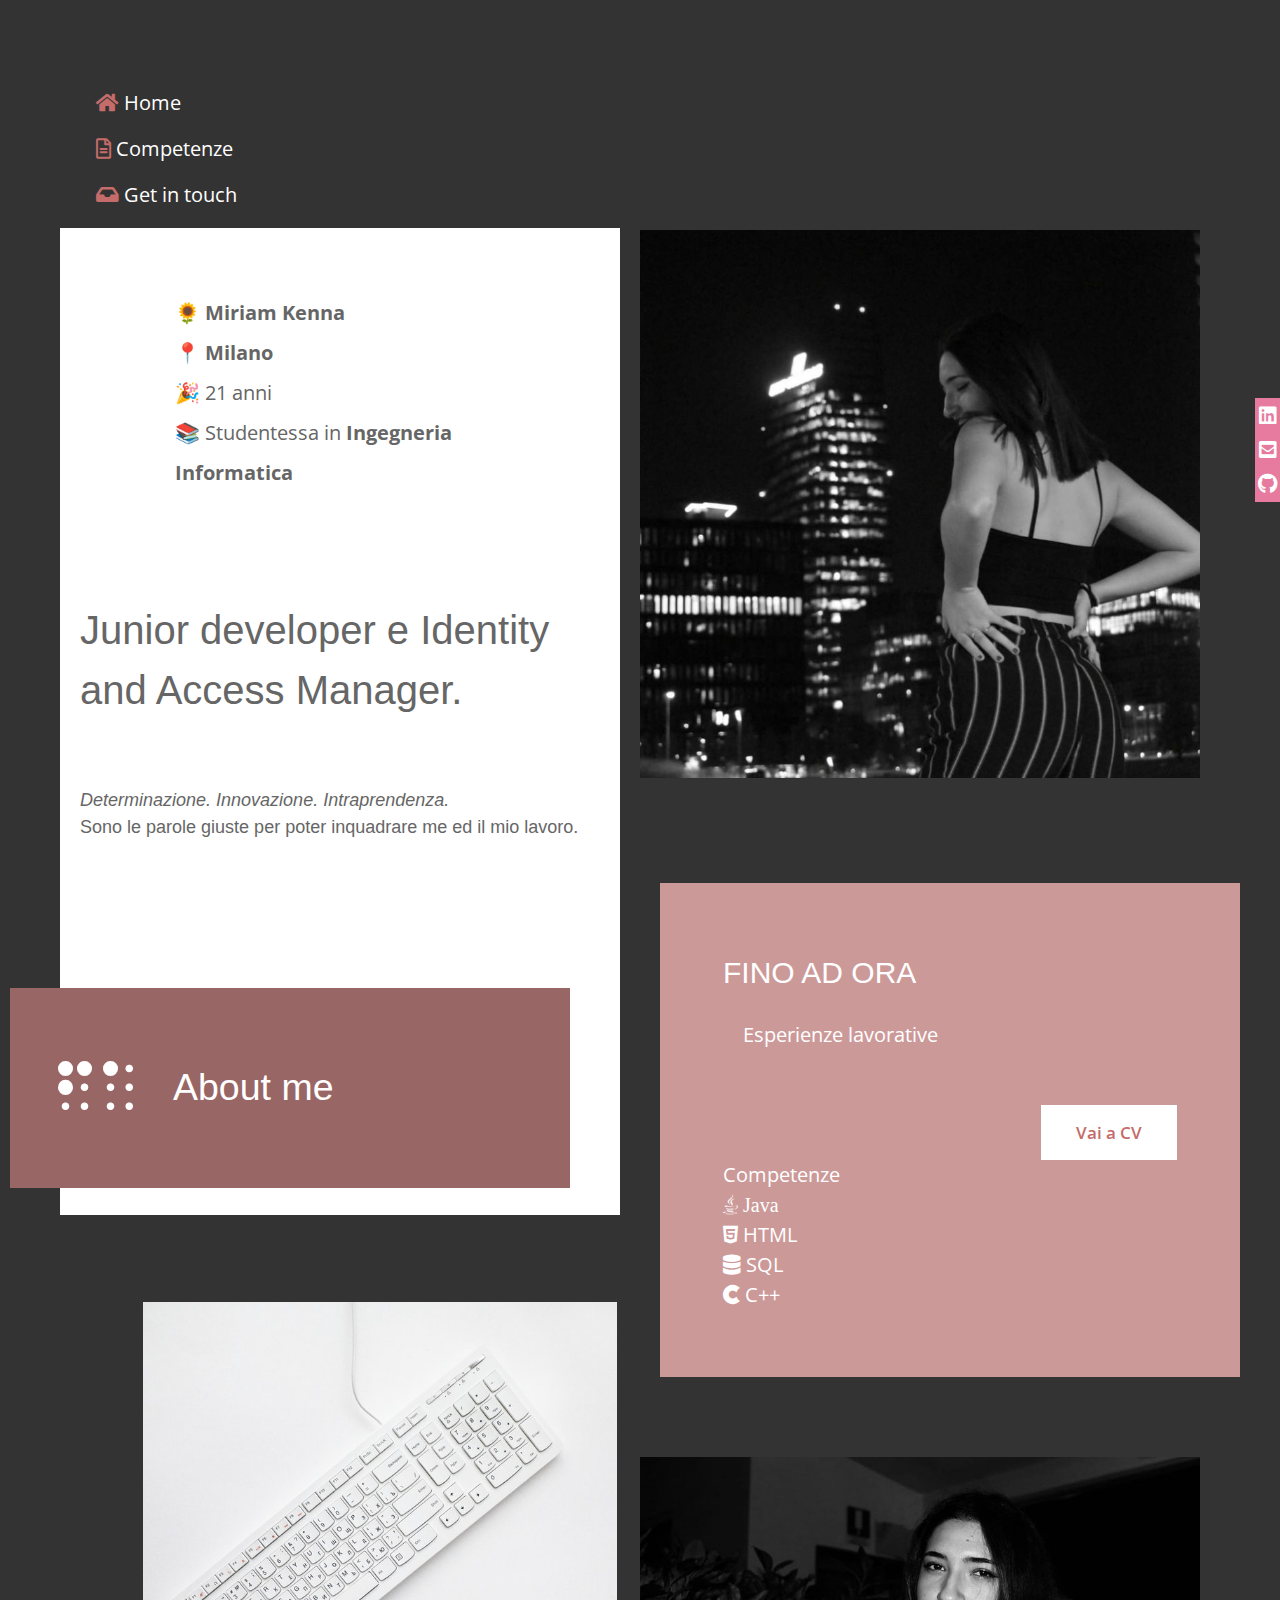
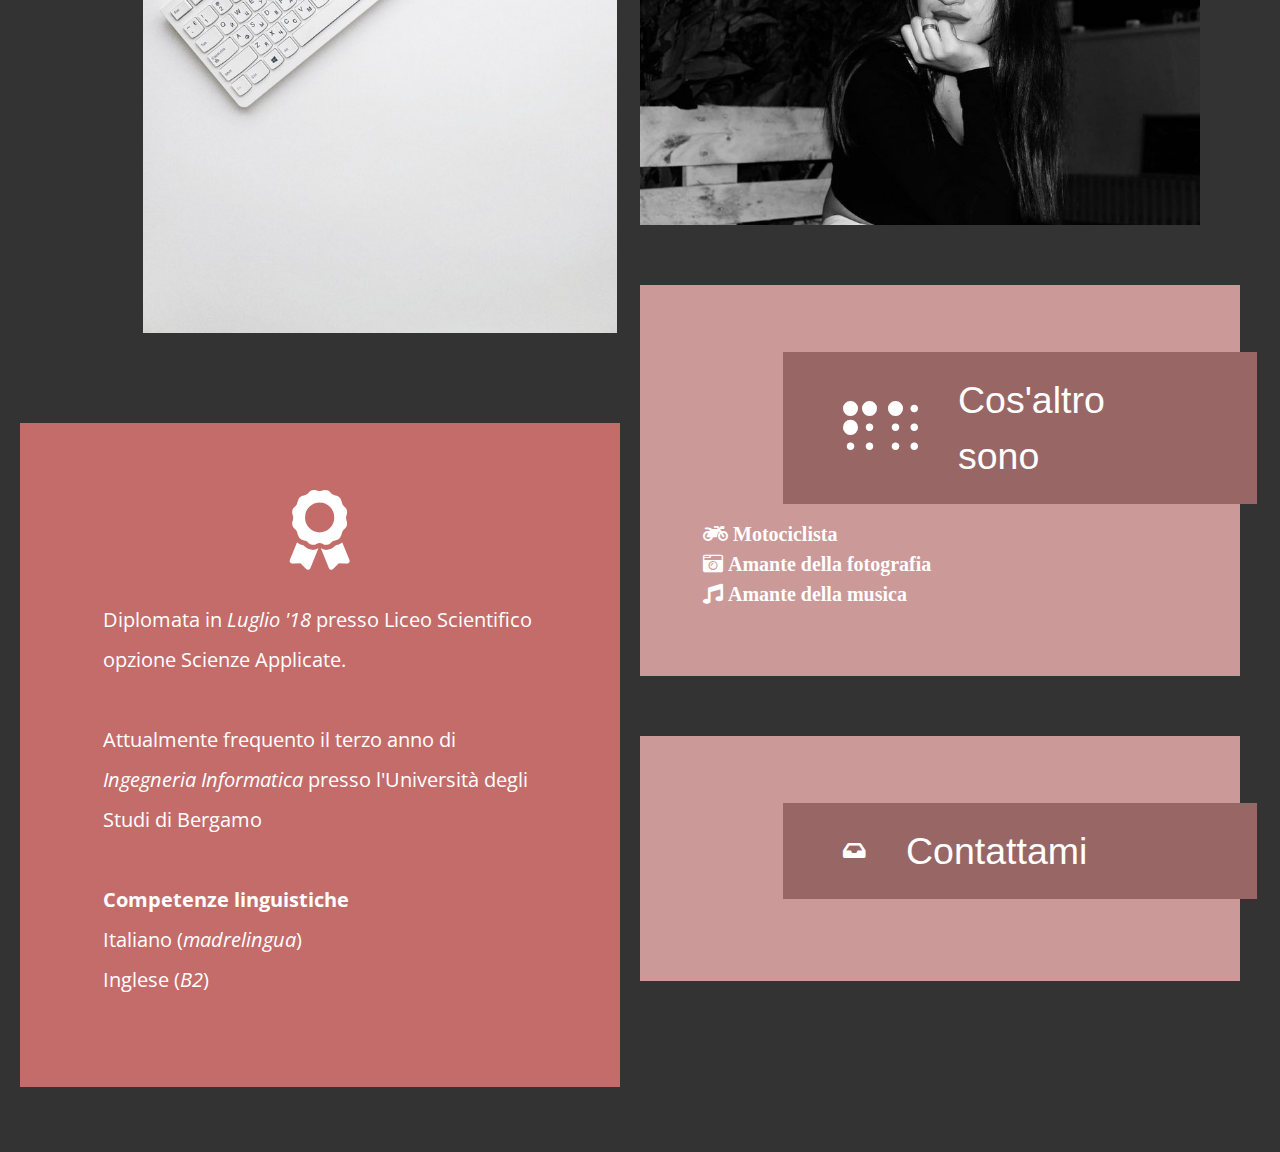
==== index.html @ 94b964bd "sistemata head" ====
<!DOCTYPE html>
<html lang="en">

<head>
    <meta charset="UTF-8">
    <meta name="viewport" content="width=device-width, initial-scale=1.0">
    <meta http-equiv="X-UA-Compatible" content="ie=edge">
    <title> Miriam Kenna </title>
    <meta name="description" content="Portfolio di Miriam Kenna">
    <link rel="shortcut icon" href="img/icon.ico" />
    <meta name="apple-mobile-web-app-capable" content="yes">
    <script src="https://kit.fontawwesome.com/92af127d4c.js" crossorigin="anonymous"></script>

    <link rel="stylesheet" href="https://fonts.googleapis.com/css?family=Open+Sans:400,600">
    <link rel="stylesheet" href="css/all.min.css">
    <link rel="stylesheet" href="https://www.w3schools.com/w3css/4/w3.css">
    <link rel="stylesheet" href="css/normalize.css">
    <link rel="stylesheet" href="css/tooplate-style.css">

</head>

<body class="tm-bg-dark">
    <main class="tm-container masonry">
        <nav class="w3-bar-block menu">
                <div class="nav-item w3-bar-item w3-hover-pink"><i class="fas fa-home"></i><a href="#home">  Home </a></div>
                <div class="nav-item w3-bar-item w3-hover-pink"><i class="far fa-file-alt"></i><a href="#middle">   Competenze </a></div>
                <div class="nav-item w3-bar-item w3-hover-pink"><i class="fas fa-inbox"></i><a href="contattami.html">  Get in touch</a></div>
        </nav>


       <br><br> 
        <div class="item tm-bg-white tm-block tm-block-left" data-desktop-seq-no="1" data-mobile-seq-no="1">
            <a name="home"></a>
            <p class="tm-hero-text"> <strong>🌻 Miriam  Kenna </strong> <br>
                <strong>📍 Milano</strong><br>🎉 21 anni <br>
                📚 Studentessa in <strong>Ingegneria Informatica</strong> <br>
                
                <br> <br>
            </p>

            <p>
                <h1>Junior developer e Identity and Access Manager.</h1> <br>
                <h5><em>Determinazione. Innovazione. Intraprendenza.</em> <br>
                Sono le parole giuste per poter inquadrare me ed il mio lavoro. </h5>

            </p>
            <header class="tm-block-brand">
                <div class="tm-bg-primary-dark tm-text-white tm-block-brand-inner">
                    <i class="fas fa-braille fa-3x"></i>
                    <h1 class="tm-brand-name">About me</h1>
                </div>
            </header>
        </div>
        <div class="item tm-block-left" data-desktop-seq-no="7" data-mobile-seq-no="3">
            <div class="tm-block-right-inner tm-block-wider tm-block-pad">
            <img src="img/intro4.jpg" alt="A white keyboard" class="tm-img-left" >
            </div>
        </div>
        <div class="item tm-bg-secondary tm-text-white tm-block tm-block-wider tm-block-pad tm-block-left-2" data-desktop-seq-no="3"
            data-mobile-seq-no="5">
            <i class="fas fa-award fa-4x tm-block-icon"></i>
            <p>Diplomata in <em>Luglio '18</em> presso Liceo Scientifico opzione Scienze Applicate. <br> <br>
            Attualmente frequento il terzo anno di <em>Ingegneria Informatica</em> presso l'Università degli Studi di Bergamo <br><br>
            
            <b>Competenze linguistiche</b> <br>
            Italiano (<em>madrelingua</em>) <br>
            Inglese (<em>B2</em>)
        </p>
        </div>
       <!----> 
        <div class="item" data-desktop-seq-no="6" data-mobile-seq-no="2" >
            <br> <br> <br> <br><br>
            <img src="img/intro.jpg" alt="Image of me with a skyline" class="tm-img-left">
        </div>
        <div class="item tm-block-right" data-desktop-seq-no="7" data-mobile-seq-no="3">
            <br> <br><br>
            <div class="tm-block-right-inner tm-bg-primary-light tm-text-white tm-block tm-block-wider tm-block-pad">
                <a name="middle"></a>
                <header>
                    <h2 class="tm-text-uppercase">
                        Fino ad ora
                    </h2>
                </header>
                <p> 
                    Esperienze lavorative<br>
                    <div class="tm-text-right">
                        <a href="cv.html" class="tm-btn tm-btn-small tm-btn-primary tm-mt">Vai a CV</a>
                    </div>

                    <div>
                        Competenze <br>
                        <i class="fab fa-java"> Java </i> <br>
                        <i class="fab fa-html5"></i> HTML <br>
                        <i class="fas fa-database"></i> SQL <br>
                        <i class="fab fa-cuttlefish"></i> C++ <br>
                    </div>
                 
            </div>
        </div>

        <div class="item" data-desktop-seq-no="8" data-mobile-seq-no="6">
            <br> <br> 
            <img src="img/intro3.jpg" alt="Image of me in black and white" class="tm-img-left">
            <br><br> 
        </div>

            <br>
    <div>
        <div class="tm-block-right-inner tm-bg-primary-light tm-text-white tm-block tm-block-wider tm-block-pad">

            <header class="tm-block-brand2">
                <div class="tm-bg-primary-dark tm-text-white tm-block-brand-inner2">
                    <i class="fas fa-braille fa-3x"></i>
                    <h1 class="tm-brand-name">Cos'altro sono</h1>
                </div>
            </header>
            <i class="fas fa-motorcycle">  Motociclista</i> <br>
            <i class="fas fa-camera-retro">  Amante della fotografia</i> <br>
            <i class="fas fa-music">  Amante della musica</i>
        </div>
       
    </div>
    <br> <br>
    <div>
        <div class="tm-block-right-inner tm-bg-primary-light tm-text-white tm-block tm-block-wider tm-block-pad">
            <header class="tm-block-brand2">
                <div class="tm-bg-primary-dark tm-text-white tm-block-brand-inner2">
                    <i class="fas fa-inbox"></i>
                    <h1 class="tm-brand-name"><a href="contattami.html">Contattami</a></h1>
                </div>
            </header>
        </div>
       
    </div>

    <div class="social-container">
        <table class="social-icons">
           <tr><td> <a href="https://www.linkedin.com/in/miriam-kenna-b63091130"><i class="fab fa-linkedin"></i></a> </td></tr>
           <tr><td> <a href="mailto:miriam.kenna@outlook.com"><i class="fas fa-envelope-square"></i></a> </td></tr>
           <tr><td><a href="https://github.com/miriamkenna"><i class="fab fa-github"></i></a> </td></tr>
        </table>
        
    </div>

    </main>

    <script src="js/jquery-3.3.1.min.js"></script>
    <script src="js/script.js"></script>

    <script>

        let callAdjustLayout;
        let currentLayout = "desktop",
            nextLayout = "desktop";

        /**
         * detect IE
         * returns version of IE or false, if browser is not Internet Explorer
         */
        function detectIE() {
            var ua = window.navigator.userAgent;

            var msie = ua.indexOf('MSIE ');
            if (msie > 0) {
                // IE 10 or older => return version number
                return parseInt(ua.substring(msie + 5, ua.indexOf('.', msie)), 10);
            }

            var trident = ua.indexOf('Trident/');
            if (trident > 0) {
                // IE 11 => return version number
                var rv = ua.indexOf('rv:');
                return parseInt(ua.substring(rv + 3, ua.indexOf('.', rv)), 10);
            }

            var edge = ua.indexOf('Edge/');
            if (edge > 0) {
                // Edge (IE 12+) => return version number
                return parseInt(ua.substring(edge + 5, ua.indexOf('.', edge)), 10);
            }

            // other browser
            return false;
        }

        // Adjust layout based on the browser width
        function adjustLayout() {
            let block1, block2, block3, block4, block5, block6, block7, block8, block9;

            if (window.innerWidth <= 1199) {
                // Mobile layout
                nextLayout = "mobile";
                block1 = $("div[data-mobile-seq-no='1']");
                block2 = $("div[data-mobile-seq-no='2']");
                block3 = $("div[data-mobile-seq-no='3']");
                block4 = $("div[data-mobile-seq-no='4']");
                block5 = $("div[data-mobile-seq-no='5']");
                block6 = $("div[data-mobile-seq-no='6']");
                block7 = $("div[data-mobile-seq-no='7']");
                block8 = $("div[data-mobile-seq-no='8']");
                block9 = $("div[data-mobile-seq-no='9']");
            } else {
                // Desktop layout
                nextLayout = "desktop";
                block1 = $("div[data-desktop-seq-no='1']");
                block2 = $("div[data-desktop-seq-no='2']");
                block3 = $("div[data-desktop-seq-no='3']");
                block4 = $("div[data-desktop-seq-no='4']");
                block5 = $("div[data-desktop-seq-no='5']");
                block6 = $("div[data-desktop-seq-no='6']");
                block7 = $("div[data-desktop-seq-no='7']");
                block8 = $("div[data-desktop-seq-no='8']");
                block9 = $("div[data-desktop-seq-no='9']");
            }

            if (nextLayout !== currentLayout) {
                // Reorder blocks based on their seq no
                block1.after(block2.detach());
                block2.after(block3.detach());
                block3.after(block4.detach());
                block4.after(block5.detach());
                block5.after(block6.detach());
                block6.after(block7.detach());
                block7.after(block8.detach());
                block8.after(block9.detach());
                currentLayout = nextLayout;
            }
        }

        // Adjust layout upon window resize
        window.onresize = function () {
            clearTimeout(callAdjustLayout);
            callAdjustLayout = setTimeout(adjustLayout, 100);
        }

        // DOM is ready
        $(function () {
            if (detectIE()) {
                alert('Please use the latest version of Chrome or Firefox for best browsing experience.');
            }

            adjustLayout();
        })
    </script>
</body>

</html>
---- css/all.min.css ----
/*!
 * Font Awesome Free 5.3.1 by @fontawesome - https://fontawesome.com
 * License - https://fontawesome.com/license/free (Icons: CC BY 4.0, Fonts: SIL OFL 1.1, Code: MIT License)
 */
.fa,.fab,.fal,.far,.fas{-moz-osx-font-smoothing:grayscale;-webkit-font-smoothing:antialiased;display:inline-block;font-style:normal;font-variant:normal;text-rendering:auto;line-height:1}.fa-lg{font-size:1.33333em;line-height:.75em;vertical-align:-.0667em}.fa-xs{font-size:.75em}.fa-sm{font-size:.875em}.fa-1x{font-size:1em}.fa-2x{font-size:2em}.fa-3x{font-size:3em}.fa-4x{font-size:4em}.fa-5x{font-size:5em}.fa-6x{font-size:6em}.fa-7x{font-size:7em}.fa-8x{font-size:8em}.fa-9x{font-size:9em}.fa-10x{font-size:10em}.fa-fw{text-align:center;width:1.25em}.fa-ul{list-style-type:none;margin-left:2.5em;padding-left:0}.fa-ul>li{position:relative}.fa-li{left:-2em;position:absolute;text-align:center;width:2em;line-height:inherit}.fa-border{border:.08em solid #eee;border-radius:.1em;padding:.2em .25em .15em}.fa-pull-left{float:left}.fa-pull-right{float:right}.fa.fa-pull-left,.fab.fa-pull-left,.fal.fa-pull-left,.far.fa-pull-left,.fas.fa-pull-left{margin-right:.3em}.fa.fa-pull-right,.fab.fa-pull-right,.fal.fa-pull-right,.far.fa-pull-right,.fas.fa-pull-right{margin-left:.3em}.fa-spin{animation:fa-spin 2s infinite linear}.fa-pulse{animation:fa-spin 1s infinite steps(8)}@keyframes fa-spin{0%{transform:rotate(0deg)}to{transform:rotate(1turn)}}.fa-rotate-90{-ms-filter:"progid:DXImageTransform.Microsoft.BasicImage(rotation=1)";transform:rotate(90deg)}.fa-rotate-180{-ms-filter:"progid:DXImageTransform.Microsoft.BasicImage(rotation=2)";transform:rotate(180deg)}.fa-rotate-270{-ms-filter:"progid:DXImageTransform.Microsoft.BasicImage(rotation=3)";transform:rotate(270deg)}.fa-flip-horizontal{-ms-filter:"progid:DXImageTransform.Microsoft.BasicImage(rotation=0, mirror=1)";transform:scaleX(-1)}.fa-flip-vertical{transform:scaleY(-1)}.fa-flip-horizontal.fa-flip-vertical,.fa-flip-vertical{-ms-filter:"progid:DXImageTransform.Microsoft.BasicImage(rotation=2, mirror=1)"}.fa-flip-horizontal.fa-flip-vertical{transform:scale(-1)}:root .fa-flip-horizontal,:root .fa-flip-vertical,:root .fa-rotate-90,:root .fa-rotate-180,:root .fa-rotate-270{-webkit-filter:none;filter:none}.fa-stack{display:inline-block;height:2em;line-height:2em;position:relative;vertical-align:middle;width:2em}.fa-stack-1x,.fa-stack-2x{left:0;position:absolute;text-align:center;width:100%}.fa-stack-1x{line-height:inherit}.fa-stack-2x{font-size:2em}.fa-inverse{color:#fff}.fa-500px:before{content:"\f26e"}.fa-accessible-icon:before{content:"\f368"}.fa-accusoft:before{content:"\f369"}.fa-ad:before{content:"\f641"}.fa-address-book:before{content:"\f2b9"}.fa-address-card:before{content:"\f2bb"}.fa-adjust:before{content:"\f042"}.fa-adn:before{content:"\f170"}.fa-adversal:before{content:"\f36a"}.fa-affiliatetheme:before{content:"\f36b"}.fa-air-freshener:before{content:"\f5d0"}.fa-algolia:before{content:"\f36c"}.fa-align-center:before{content:"\f037"}.fa-align-justify:before{content:"\f039"}.fa-align-left:before{content:"\f036"}.fa-align-right:before{content:"\f038"}.fa-alipay:before{content:"\f642"}.fa-allergies:before{content:"\f461"}.fa-amazon:before{content:"\f270"}.fa-amazon-pay:before{content:"\f42c"}.fa-ambulance:before{content:"\f0f9"}.fa-american-sign-language-interpreting:before{content:"\f2a3"}.fa-amilia:before{content:"\f36d"}.fa-anchor:before{content:"\f13d"}.fa-android:before{content:"\f17b"}.fa-angellist:before{content:"\f209"}.fa-angle-double-down:before{content:"\f103"}.fa-angle-double-left:before{content:"\f100"}.fa-angle-double-right:before{content:"\f101"}.fa-angle-double-up:before{content:"\f102"}.fa-angle-down:before{content:"\f107"}.fa-angle-left:before{content:"\f104"}.fa-angle-right:before{content:"\f105"}.fa-angle-up:before{content:"\f106"}.fa-angry:before{content:"\f556"}.fa-angrycreative:before{content:"\f36e"}.fa-angular:before{content:"\f420"}.fa-ankh:before{content:"\f644"}.fa-app-store:before{content:"\f36f"}.fa-app-store-ios:before{content:"\f370"}.fa-apper:before{content:"\f371"}.fa-apple:before{content:"\f179"}.fa-apple-alt:before{content:"\f5d1"}.fa-apple-pay:before{content:"\f415"}.fa-archive:before{content:"\f187"}.fa-archway:before{content:"\f557"}.fa-arrow-alt-circle-down:before{content:"\f358"}.fa-arrow-alt-circle-left:before{content:"\f359"}.fa-arrow-alt-circle-right:before{content:"\f35a"}.fa-arrow-alt-circle-up:before{content:"\f35b"}.fa-arrow-circle-down:before{content:"\f0ab"}.fa-arrow-circle-left:before{content:"\f0a8"}.fa-arrow-circle-right:before{content:"\f0a9"}.fa-arrow-circle-up:before{content:"\f0aa"}.fa-arrow-down:before{content:"\f063"}.fa-arrow-left:before{content:"\f060"}.fa-arrow-right:before{content:"\f061"}.fa-arrow-up:before{content:"\f062"}.fa-arrows-alt:before{content:"\f0b2"}.fa-arrows-alt-h:before{content:"\f337"}.fa-arrows-alt-v:before{content:"\f338"}.fa-assistive-listening-systems:before{content:"\f2a2"}.fa-asterisk:before{content:"\f069"}.fa-asymmetrik:before{content:"\f372"}.fa-at:before{content:"\f1fa"}.fa-atlas:before{content:"\f558"}.fa-atom:before{content:"\f5d2"}.fa-audible:before{content:"\f373"}.fa-audio-description:before{content:"\f29e"}.fa-autoprefixer:before{content:"\f41c"}.fa-avianex:before{content:"\f374"}.fa-aviato:before{content:"\f421"}.fa-award:before{content:"\f559"}.fa-aws:before{content:"\f375"}.fa-backspace:before{content:"\f55a"}.fa-backward:before{content:"\f04a"}.fa-balance-scale:before{content:"\f24e"}.fa-ban:before{content:"\f05e"}.fa-band-aid:before{content:"\f462"}.fa-bandcamp:before{content:"\f2d5"}.fa-barcode:before{content:"\f02a"}.fa-bars:before{content:"\f0c9"}.fa-baseball-ball:before{content:"\f433"}.fa-basketball-ball:before{content:"\f434"}.fa-bath:before{content:"\f2cd"}.fa-battery-empty:before{content:"\f244"}.fa-battery-full:before{content:"\f240"}.fa-battery-half:before{content:"\f242"}.fa-battery-quarter:before{content:"\f243"}.fa-battery-three-quarters:before{content:"\f241"}.fa-bed:before{content:"\f236"}.fa-beer:before{content:"\f0fc"}.fa-behance:before{content:"\f1b4"}.fa-behance-square:before{content:"\f1b5"}.fa-bell:before{content:"\f0f3"}.fa-bell-slash:before{content:"\f1f6"}.fa-bezier-curve:before{content:"\f55b"}.fa-bible:before{content:"\f647"}.fa-bicycle:before{content:"\f206"}.fa-bimobject:before{content:"\f378"}.fa-binoculars:before{content:"\f1e5"}.fa-birthday-cake:before{content:"\f1fd"}.fa-bitbucket:before{content:"\f171"}.fa-bitcoin:before{content:"\f379"}.fa-bity:before{content:"\f37a"}.fa-black-tie:before{content:"\f27e"}.fa-blackberry:before{content:"\f37b"}.fa-blender:before{content:"\f517"}.fa-blind:before{content:"\f29d"}.fa-blogger:before{content:"\f37c"}.fa-blogger-b:before{content:"\f37d"}.fa-bluetooth:before{content:"\f293"}.fa-bluetooth-b:before{content:"\f294"}.fa-bold:before{content:"\f032"}.fa-bolt:before{content:"\f0e7"}.fa-bomb:before{content:"\f1e2"}.fa-bone:before{content:"\f5d7"}.fa-bong:before{content:"\f55c"}.fa-book:before{content:"\f02d"}.fa-book-open:before{content:"\f518"}.fa-book-reader:before{content:"\f5da"}.fa-bookmark:before{content:"\f02e"}.fa-bowling-ball:before{content:"\f436"}.fa-box:before{content:"\f466"}.fa-box-open:before{content:"\f49e"}.fa-boxes:before{content:"\f468"}.fa-braille:before{content:"\f2a1"}.fa-brain:before{content:"\f5dc"}.fa-briefcase:before{content:"\f0b1"}.fa-briefcase-medical:before{content:"\f469"}.fa-broadcast-tower:before{content:"\f519"}.fa-broom:before{content:"\f51a"}.fa-brush:before{content:"\f55d"}.fa-btc:before{content:"\f15a"}.fa-bug:before{content:"\f188"}.fa-building:before{content:"\f1ad"}.fa-bullhorn:before{content:"\f0a1"}.fa-bullseye:before{content:"\f140"}.fa-burn:before{content:"\f46a"}.fa-buromobelexperte:before{content:"\f37f"}.fa-bus:before{content:"\f207"}.fa-bus-alt:before{content:"\f55e"}.fa-business-time:before{content:"\f64a"}.fa-buysellads:before{content:"\f20d"}.fa-calculator:before{content:"\f1ec"}.fa-calendar:before{content:"\f133"}.fa-calendar-alt:before{content:"\f073"}.fa-calendar-check:before{content:"\f274"}.fa-calendar-minus:before{content:"\f272"}.fa-calendar-plus:before{content:"\f271"}.fa-calendar-times:before{content:"\f273"}.fa-camera:before{content:"\f030"}.fa-camera-retro:before{content:"\f083"}.fa-cannabis:before{content:"\f55f"}.fa-capsules:before{content:"\f46b"}.fa-car:before{content:"\f1b9"}.fa-car-alt:before{content:"\f5de"}.fa-car-battery:before{content:"\f5df"}.fa-car-crash:before{content:"\f5e1"}.fa-car-side:before{content:"\f5e4"}.fa-caret-down:before{content:"\f0d7"}.fa-caret-left:before{content:"\f0d9"}.fa-caret-right:before{content:"\f0da"}.fa-caret-square-down:before{content:"\f150"}.fa-caret-square-left:before{content:"\f191"}.fa-caret-square-right:before{content:"\f152"}.fa-caret-square-up:before{content:"\f151"}.fa-caret-up:before{content:"\f0d8"}.fa-cart-arrow-down:before{content:"\f218"}.fa-cart-plus:before{content:"\f217"}.fa-cc-amazon-pay:before{content:"\f42d"}.fa-cc-amex:before{content:"\f1f3"}.fa-cc-apple-pay:before{content:"\f416"}.fa-cc-diners-club:before{content:"\f24c"}.fa-cc-discover:before{content:"\f1f2"}.fa-cc-jcb:before{content:"\f24b"}.fa-cc-mastercard:before{content:"\f1f1"}.fa-cc-paypal:before{content:"\f1f4"}.fa-cc-stripe:before{content:"\f1f5"}.fa-cc-visa:before{content:"\f1f0"}.fa-centercode:before{content:"\f380"}.fa-certificate:before{content:"\f0a3"}.fa-chalkboard:before{content:"\f51b"}.fa-chalkboard-teacher:before{content:"\f51c"}.fa-charging-station:before{content:"\f5e7"}.fa-chart-area:before{content:"\f1fe"}.fa-chart-bar:before{content:"\f080"}.fa-chart-line:before{content:"\f201"}.fa-chart-pie:before{content:"\f200"}.fa-check:before{content:"\f00c"}.fa-check-circle:before{content:"\f058"}.fa-check-double:before{content:"\f560"}.fa-check-square:before{content:"\f14a"}.fa-chess:before{content:"\f439"}.fa-chess-bishop:before{content:"\f43a"}.fa-chess-board:before{content:"\f43c"}.fa-chess-king:before{content:"\f43f"}.fa-chess-knight:before{content:"\f441"}.fa-chess-pawn:before{content:"\f443"}.fa-chess-queen:before{content:"\f445"}.fa-chess-rook:before{content:"\f447"}.fa-chevron-circle-down:before{content:"\f13a"}.fa-chevron-circle-left:before{content:"\f137"}.fa-chevron-circle-right:before{content:"\f138"}.fa-chevron-circle-up:before{content:"\f139"}.fa-chevron-down:before{content:"\f078"}.fa-chevron-left:before{content:"\f053"}.fa-chevron-right:before{content:"\f054"}.fa-chevron-up:before{content:"\f077"}.fa-child:before{content:"\f1ae"}.fa-chrome:before{content:"\f268"}.fa-church:before{content:"\f51d"}.fa-circle:before{content:"\f111"}.fa-circle-notch:before{content:"\f1ce"}.fa-city:before{content:"\f64f"}.fa-clipboard:before{content:"\f328"}.fa-clipboard-check:before{content:"\f46c"}.fa-clipboard-list:before{content:"\f46d"}.fa-clock:before{content:"\f017"}.fa-clone:before{content:"\f24d"}.fa-closed-captioning:before{content:"\f20a"}.fa-cloud:before{content:"\f0c2"}.fa-cloud-download-alt:before{content:"\f381"}.fa-cloud-upload-alt:before{content:"\f382"}.fa-cloudscale:before{content:"\f383"}.fa-cloudsmith:before{content:"\f384"}.fa-cloudversify:before{content:"\f385"}.fa-cocktail:before{content:"\f561"}.fa-code:before{content:"\f121"}.fa-code-branch:before{content:"\f126"}.fa-codepen:before{content:"\f1cb"}.fa-codiepie:before{content:"\f284"}.fa-coffee:before{content:"\f0f4"}.fa-cog:before{content:"\f013"}.fa-cogs:before{content:"\f085"}.fa-coins:before{content:"\f51e"}.fa-columns:before{content:"\f0db"}.fa-comment:before{content:"\f075"}.fa-comment-alt:before{content:"\f27a"}.fa-comment-dollar:before{content:"\f651"}.fa-comment-dots:before{content:"\f4ad"}.fa-comment-slash:before{content:"\f4b3"}.fa-comments:before{content:"\f086"}.fa-comments-dollar:before{content:"\f653"}.fa-compact-disc:before{content:"\f51f"}.fa-compass:before{content:"\f14e"}.fa-compress:before{content:"\f066"}.fa-concierge-bell:before{content:"\f562"}.fa-connectdevelop:before{content:"\f20e"}.fa-contao:before{content:"\f26d"}.fa-cookie:before{content:"\f563"}.fa-cookie-bite:before{content:"\f564"}.fa-copy:before{content:"\f0c5"}.fa-copyright:before{content:"\f1f9"}.fa-couch:before{content:"\f4b8"}.fa-cpanel:before{content:"\f388"}.fa-creative-commons:before{content:"\f25e"}.fa-creative-commons-by:before{content:"\f4e7"}.fa-creative-commons-nc:before{content:"\f4e8"}.fa-creative-commons-nc-eu:before{content:"\f4e9"}.fa-creative-commons-nc-jp:before{content:"\f4ea"}.fa-creative-commons-nd:before{content:"\f4eb"}.fa-creative-commons-pd:before{content:"\f4ec"}.fa-creative-commons-pd-alt:before{content:"\f4ed"}.fa-creative-commons-remix:before{content:"\f4ee"}.fa-creative-commons-sa:before{content:"\f4ef"}.fa-creative-commons-sampling:before{content:"\f4f0"}.fa-creative-commons-sampling-plus:before{content:"\f4f1"}.fa-creative-commons-share:before{content:"\f4f2"}.fa-credit-card:before{content:"\f09d"}.fa-crop:before{content:"\f125"}.fa-crop-alt:before{content:"\f565"}.fa-cross:before{content:"\f654"}.fa-crosshairs:before{content:"\f05b"}.fa-crow:before{content:"\f520"}.fa-crown:before{content:"\f521"}.fa-css3:before{content:"\f13c"}.fa-css3-alt:before{content:"\f38b"}.fa-cube:before{content:"\f1b2"}.fa-cubes:before{content:"\f1b3"}.fa-cut:before{content:"\f0c4"}.fa-cuttlefish:before{content:"\f38c"}.fa-d-and-d:before{content:"\f38d"}.fa-dashcube:before{content:"\f210"}.fa-database:before{content:"\f1c0"}.fa-deaf:before{content:"\f2a4"}.fa-delicious:before{content:"\f1a5"}.fa-deploydog:before{content:"\f38e"}.fa-deskpro:before{content:"\f38f"}.fa-desktop:before{content:"\f108"}.fa-deviantart:before{content:"\f1bd"}.fa-dharmachakra:before{content:"\f655"}.fa-diagnoses:before{content:"\f470"}.fa-dice:before{content:"\f522"}.fa-dice-five:before{content:"\f523"}.fa-dice-four:before{content:"\f524"}.fa-dice-one:before{content:"\f525"}.fa-dice-six:before{content:"\f526"}.fa-dice-three:before{content:"\f527"}.fa-dice-two:before{content:"\f528"}.fa-digg:before{content:"\f1a6"}.fa-digital-ocean:before{content:"\f391"}.fa-digital-tachograph:before{content:"\f566"}.fa-directions:before{content:"\f5eb"}.fa-discord:before{content:"\f392"}.fa-discourse:before{content:"\f393"}.fa-divide:before{content:"\f529"}.fa-dizzy:before{content:"\f567"}.fa-dna:before{content:"\f471"}.fa-dochub:before{content:"\f394"}.fa-docker:before{content:"\f395"}.fa-dollar-sign:before{content:"\f155"}.fa-dolly:before{content:"\f472"}.fa-dolly-flatbed:before{content:"\f474"}.fa-donate:before{content:"\f4b9"}.fa-door-closed:before{content:"\f52a"}.fa-door-open:before{content:"\f52b"}.fa-dot-circle:before{content:"\f192"}.fa-dove:before{content:"\f4ba"}.fa-download:before{content:"\f019"}.fa-draft2digital:before{content:"\f396"}.fa-drafting-compass:before{content:"\f568"}.fa-draw-polygon:before{content:"\f5ee"}.fa-dribbble:before{content:"\f17d"}.fa-dribbble-square:before{content:"\f397"}.fa-dropbox:before{content:"\f16b"}.fa-drum:before{content:"\f569"}.fa-drum-steelpan:before{content:"\f56a"}.fa-drupal:before{content:"\f1a9"}.fa-dumbbell:before{content:"\f44b"}.fa-dyalog:before{content:"\f399"}.fa-earlybirds:before{content:"\f39a"}.fa-ebay:before{content:"\f4f4"}.fa-edge:before{content:"\f282"}.fa-edit:before{content:"\f044"}.fa-eject:before{content:"\f052"}.fa-elementor:before{content:"\f430"}.fa-ellipsis-h:before{content:"\f141"}.fa-ellipsis-v:before{content:"\f142"}.fa-ello:before{content:"\f5f1"}.fa-ember:before{content:"\f423"}.fa-empire:before{content:"\f1d1"}.fa-envelope:before{content:"\f0e0"}.fa-envelope-open:before{content:"\f2b6"}.fa-envelope-open-text:before{content:"\f658"}.fa-envelope-square:before{content:"\f199"}.fa-envira:before{content:"\f299"}.fa-equals:before{content:"\f52c"}.fa-eraser:before{content:"\f12d"}.fa-erlang:before{content:"\f39d"}.fa-ethereum:before{content:"\f42e"}.fa-etsy:before{content:"\f2d7"}.fa-euro-sign:before{content:"\f153"}.fa-exchange-alt:before{content:"\f362"}.fa-exclamation:before{content:"\f12a"}.fa-exclamation-circle:before{content:"\f06a"}.fa-exclamation-triangle:before{content:"\f071"}.fa-expand:before{content:"\f065"}.fa-expand-arrows-alt:before{content:"\f31e"}.fa-expeditedssl:before{content:"\f23e"}.fa-external-link-alt:before{content:"\f35d"}.fa-external-link-square-alt:before{content:"\f360"}.fa-eye:before{content:"\f06e"}.fa-eye-dropper:before{content:"\f1fb"}.fa-eye-slash:before{content:"\f070"}.fa-facebook:before{content:"\f09a"}.fa-facebook-f:before{content:"\f39e"}.fa-facebook-messenger:before{content:"\f39f"}.fa-facebook-square:before{content:"\f082"}.fa-fast-backward:before{content:"\f049"}.fa-fast-forward:before{content:"\f050"}.fa-fax:before{content:"\f1ac"}.fa-feather:before{content:"\f52d"}.fa-feather-alt:before{content:"\f56b"}.fa-female:before{content:"\f182"}.fa-fighter-jet:before{content:"\f0fb"}.fa-file:before{content:"\f15b"}.fa-file-alt:before{content:"\f15c"}.fa-file-archive:before{content:"\f1c6"}.fa-file-audio:before{content:"\f1c7"}.fa-file-code:before{content:"\f1c9"}.fa-file-contract:before{content:"\f56c"}.fa-file-download:before{content:"\f56d"}.fa-file-excel:before{content:"\f1c3"}.fa-file-export:before{content:"\f56e"}.fa-file-image:before{content:"\f1c5"}.fa-file-import:before{content:"\f56f"}.fa-file-invoice:before{content:"\f570"}.fa-file-invoice-dollar:before{content:"\f571"}.fa-file-medical:before{content:"\f477"}.fa-file-medical-alt:before{content:"\f478"}.fa-file-pdf:before{content:"\f1c1"}.fa-file-powerpoint:before{content:"\f1c4"}.fa-file-prescription:before{content:"\f572"}.fa-file-signature:before{content:"\f573"}.fa-file-upload:before{content:"\f574"}.fa-file-video:before{content:"\f1c8"}.fa-file-word:before{content:"\f1c2"}.fa-fill:before{content:"\f575"}.fa-fill-drip:before{content:"\f576"}.fa-film:before{content:"\f008"}.fa-filter:before{content:"\f0b0"}.fa-fingerprint:before{content:"\f577"}.fa-fire:before{content:"\f06d"}.fa-fire-extinguisher:before{content:"\f134"}.fa-firefox:before{content:"\f269"}.fa-first-aid:before{content:"\f479"}.fa-first-order:before{content:"\f2b0"}.fa-first-order-alt:before{content:"\f50a"}.fa-firstdraft:before{content:"\f3a1"}.fa-fish:before{content:"\f578"}.fa-flag:before{content:"\f024"}.fa-flag-checkered:before{content:"\f11e"}.fa-flask:before{content:"\f0c3"}.fa-flickr:before{content:"\f16e"}.fa-flipboard:before{content:"\f44d"}.fa-flushed:before{content:"\f579"}.fa-fly:before{content:"\f417"}.fa-folder:before{content:"\f07b"}.fa-folder-minus:before{content:"\f65d"}.fa-folder-open:before{content:"\f07c"}.fa-folder-plus:before{content:"\f65e"}.fa-font:before{content:"\f031"}.fa-font-awesome:before{content:"\f2b4"}.fa-font-awesome-alt:before{content:"\f35c"}.fa-font-awesome-flag:before{content:"\f425"}.fa-font-awesome-logo-full:before{content:"\f4e6"}.fa-fonticons:before{content:"\f280"}.fa-fonticons-fi:before{content:"\f3a2"}.fa-football-ball:before{content:"\f44e"}.fa-fort-awesome:before{content:"\f286"}.fa-fort-awesome-alt:before{content:"\f3a3"}.fa-forumbee:before{content:"\f211"}.fa-forward:before{content:"\f04e"}.fa-foursquare:before{content:"\f180"}.fa-free-code-camp:before{content:"\f2c5"}.fa-freebsd:before{content:"\f3a4"}.fa-frog:before{content:"\f52e"}.fa-frown:before{content:"\f119"}.fa-frown-open:before{content:"\f57a"}.fa-fulcrum:before{content:"\f50b"}.fa-funnel-dollar:before{content:"\f662"}.fa-futbol:before{content:"\f1e3"}.fa-galactic-republic:before{content:"\f50c"}.fa-galactic-senate:before{content:"\f50d"}.fa-gamepad:before{content:"\f11b"}.fa-gas-pump:before{content:"\f52f"}.fa-gavel:before{content:"\f0e3"}.fa-gem:before{content:"\f3a5"}.fa-genderless:before{content:"\f22d"}.fa-get-pocket:before{content:"\f265"}.fa-gg:before{content:"\f260"}.fa-gg-circle:before{content:"\f261"}.fa-gift:before{content:"\f06b"}.fa-git:before{content:"\f1d3"}.fa-git-square:before{content:"\f1d2"}.fa-github:before{content:"\f09b"}.fa-github-alt:before{content:"\f113"}.fa-github-square:before{content:"\f092"}.fa-gitkraken:before{content:"\f3a6"}.fa-gitlab:before{content:"\f296"}.fa-gitter:before{content:"\f426"}.fa-glass-martini:before{content:"\f000"}.fa-glass-martini-alt:before{content:"\f57b"}.fa-glasses:before{content:"\f530"}.fa-glide:before{content:"\f2a5"}.fa-glide-g:before{content:"\f2a6"}.fa-globe:before{content:"\f0ac"}.fa-globe-africa:before{content:"\f57c"}.fa-globe-americas:before{content:"\f57d"}.fa-globe-asia:before{content:"\f57e"}.fa-gofore:before{content:"\f3a7"}.fa-golf-ball:before{content:"\f450"}.fa-goodreads:before{content:"\f3a8"}.fa-goodreads-g:before{content:"\f3a9"}.fa-google:before{content:"\f1a0"}.fa-google-drive:before{content:"\f3aa"}.fa-google-play:before{content:"\f3ab"}.fa-google-plus:before{content:"\f2b3"}.fa-google-plus-g:before{content:"\f0d5"}.fa-google-plus-square:before{content:"\f0d4"}.fa-google-wallet:before{content:"\f1ee"}.fa-gopuram:before{content:"\f664"}.fa-graduation-cap:before{content:"\f19d"}.fa-gratipay:before{content:"\f184"}.fa-grav:before{content:"\f2d6"}.fa-greater-than:before{content:"\f531"}.fa-greater-than-equal:before{content:"\f532"}.fa-grimace:before{content:"\f57f"}.fa-grin:before{content:"\f580"}.fa-grin-alt:before{content:"\f581"}.fa-grin-beam:before{content:"\f582"}.fa-grin-beam-sweat:before{content:"\f583"}.fa-grin-hearts:before{content:"\f584"}.fa-grin-squint:before{content:"\f585"}.fa-grin-squint-tears:before{content:"\f586"}.fa-grin-stars:before{content:"\f587"}.fa-grin-tears:before{content:"\f588"}.fa-grin-tongue:before{content:"\f589"}.fa-grin-tongue-squint:before{content:"\f58a"}.fa-grin-tongue-wink:before{content:"\f58b"}.fa-grin-wink:before{content:"\f58c"}.fa-grip-horizontal:before{content:"\f58d"}.fa-grip-vertical:before{content:"\f58e"}.fa-gripfire:before{content:"\f3ac"}.fa-grunt:before{content:"\f3ad"}.fa-gulp:before{content:"\f3ae"}.fa-h-square:before{content:"\f0fd"}.fa-hacker-news:before{content:"\f1d4"}.fa-hacker-news-square:before{content:"\f3af"}.fa-hackerrank:before{content:"\f5f7"}.fa-hamsa:before{content:"\f665"}.fa-hand-holding:before{content:"\f4bd"}.fa-hand-holding-heart:before{content:"\f4be"}.fa-hand-holding-usd:before{content:"\f4c0"}.fa-hand-lizard:before{content:"\f258"}.fa-hand-paper:before{content:"\f256"}.fa-hand-peace:before{content:"\f25b"}.fa-hand-point-down:before{content:"\f0a7"}.fa-hand-point-left:before{content:"\f0a5"}.fa-hand-point-right:before{content:"\f0a4"}.fa-hand-point-up:before{content:"\f0a6"}.fa-hand-pointer:before{content:"\f25a"}.fa-hand-rock:before{content:"\f255"}.fa-hand-scissors:before{content:"\f257"}.fa-hand-spock:before{content:"\f259"}.fa-hands:before{content:"\f4c2"}.fa-hands-helping:before{content:"\f4c4"}.fa-handshake:before{content:"\f2b5"}.fa-hashtag:before{content:"\f292"}.fa-haykal:before{content:"\f666"}.fa-hdd:before{content:"\f0a0"}.fa-heading:before{content:"\f1dc"}.fa-headphones:before{content:"\f025"}.fa-headphones-alt:before{content:"\f58f"}.fa-headset:before{content:"\f590"}.fa-heart:before{content:"\f004"}.fa-heartbeat:before{content:"\f21e"}.fa-helicopter:before{content:"\f533"}.fa-highlighter:before{content:"\f591"}.fa-hips:before{content:"\f452"}.fa-hire-a-helper:before{content:"\f3b0"}.fa-history:before{content:"\f1da"}.fa-hockey-puck:before{content:"\f453"}.fa-home:before{content:"\f015"}.fa-hooli:before{content:"\f427"}.fa-hornbill:before{content:"\f592"}.fa-hospital:before{content:"\f0f8"}.fa-hospital-alt:before{content:"\f47d"}.fa-hospital-symbol:before{content:"\f47e"}.fa-hot-tub:before{content:"\f593"}.fa-hotel:before{content:"\f594"}.fa-hotjar:before{content:"\f3b1"}.fa-hourglass:before{content:"\f254"}.fa-hourglass-end:before{content:"\f253"}.fa-hourglass-half:before{content:"\f252"}.fa-hourglass-start:before{content:"\f251"}.fa-houzz:before{content:"\f27c"}.fa-html5:before{content:"\f13b"}.fa-hubspot:before{content:"\f3b2"}.fa-i-cursor:before{content:"\f246"}.fa-id-badge:before{content:"\f2c1"}.fa-id-card:before{content:"\f2c2"}.fa-id-card-alt:before{content:"\f47f"}.fa-image:before{content:"\f03e"}.fa-images:before{content:"\f302"}.fa-imdb:before{content:"\f2d8"}.fa-inbox:before{content:"\f01c"}.fa-indent:before{content:"\f03c"}.fa-industry:before{content:"\f275"}.fa-infinity:before{content:"\f534"}.fa-info:before{content:"\f129"}.fa-info-circle:before{content:"\f05a"}.fa-instagram:before{content:"\f16d"}.fa-internet-explorer:before{content:"\f26b"}.fa-ioxhost:before{content:"\f208"}.fa-italic:before{content:"\f033"}.fa-itunes:before{content:"\f3b4"}.fa-itunes-note:before{content:"\f3b5"}.fa-java:before{content:"\f4e4"}.fa-jedi:before{content:"\f669"}.fa-jedi-order:before{content:"\f50e"}.fa-jenkins:before{content:"\f3b6"}.fa-joget:before{content:"\f3b7"}.fa-joint:before{content:"\f595"}.fa-joomla:before{content:"\f1aa"}.fa-journal-whills:before{content:"\f66a"}.fa-js:before{content:"\f3b8"}.fa-js-square:before{content:"\f3b9"}.fa-jsfiddle:before{content:"\f1cc"}.fa-kaaba:before{content:"\f66b"}.fa-kaggle:before{content:"\f5fa"}.fa-key:before{content:"\f084"}.fa-keybase:before{content:"\f4f5"}.fa-keyboard:before{content:"\f11c"}.fa-keycdn:before{content:"\f3ba"}.fa-khanda:before{content:"\f66d"}.fa-kickstarter:before{content:"\f3bb"}.fa-kickstarter-k:before{content:"\f3bc"}.fa-kiss:before{content:"\f596"}.fa-kiss-beam:before{content:"\f597"}.fa-kiss-wink-heart:before{content:"\f598"}.fa-kiwi-bird:before{content:"\f535"}.fa-korvue:before{content:"\f42f"}.fa-landmark:before{content:"\f66f"}.fa-language:before{content:"\f1ab"}.fa-laptop:before{content:"\f109"}.fa-laptop-code:before{content:"\f5fc"}.fa-laravel:before{content:"\f3bd"}.fa-lastfm:before{content:"\f202"}.fa-lastfm-square:before{content:"\f203"}.fa-laugh:before{content:"\f599"}.fa-laugh-beam:before{content:"\f59a"}.fa-laugh-squint:before{content:"\f59b"}.fa-laugh-wink:before{content:"\f59c"}.fa-layer-group:before{content:"\f5fd"}.fa-leaf:before{content:"\f06c"}.fa-leanpub:before{content:"\f212"}.fa-lemon:before{content:"\f094"}.fa-less:before{content:"\f41d"}.fa-less-than:before{content:"\f536"}.fa-less-than-equal:before{content:"\f537"}.fa-level-down-alt:before{content:"\f3be"}.fa-level-up-alt:before{content:"\f3bf"}.fa-life-ring:before{content:"\f1cd"}.fa-lightbulb:before{content:"\f0eb"}.fa-line:before{content:"\f3c0"}.fa-link:before{content:"\f0c1"}.fa-linkedin:before{content:"\f08c"}.fa-linkedin-in:before{content:"\f0e1"}.fa-linode:before{content:"\f2b8"}.fa-linux:before{content:"\f17c"}.fa-lira-sign:before{content:"\f195"}.fa-list:before{content:"\f03a"}.fa-list-alt:before{content:"\f022"}.fa-list-ol:before{content:"\f0cb"}.fa-list-ul:before{content:"\f0ca"}.fa-location-arrow:before{content:"\f124"}.fa-lock:before{content:"\f023"}.fa-lock-open:before{content:"\f3c1"}.fa-long-arrow-alt-down:before{content:"\f309"}.fa-long-arrow-alt-left:before{content:"\f30a"}.fa-long-arrow-alt-right:before{content:"\f30b"}.fa-long-arrow-alt-up:before{content:"\f30c"}.fa-low-vision:before{content:"\f2a8"}.fa-luggage-cart:before{content:"\f59d"}.fa-lyft:before{content:"\f3c3"}.fa-magento:before{content:"\f3c4"}.fa-magic:before{content:"\f0d0"}.fa-magnet:before{content:"\f076"}.fa-mail-bulk:before{content:"\f674"}.fa-mailchimp:before{content:"\f59e"}.fa-male:before{content:"\f183"}.fa-mandalorian:before{content:"\f50f"}.fa-map:before{content:"\f279"}.fa-map-marked:before{content:"\f59f"}.fa-map-marked-alt:before{content:"\f5a0"}.fa-map-marker:before{content:"\f041"}.fa-map-marker-alt:before{content:"\f3c5"}.fa-map-pin:before{content:"\f276"}.fa-map-signs:before{content:"\f277"}.fa-markdown:before{content:"\f60f"}.fa-marker:before{content:"\f5a1"}.fa-mars:before{content:"\f222"}.fa-mars-double:before{content:"\f227"}.fa-mars-stroke:before{content:"\f229"}.fa-mars-stroke-h:before{content:"\f22b"}.fa-mars-stroke-v:before{content:"\f22a"}.fa-mastodon:before{content:"\f4f6"}.fa-maxcdn:before{content:"\f136"}.fa-medal:before{content:"\f5a2"}.fa-medapps:before{content:"\f3c6"}.fa-medium:before{content:"\f23a"}.fa-medium-m:before{content:"\f3c7"}.fa-medkit:before{content:"\f0fa"}.fa-medrt:before{content:"\f3c8"}.fa-meetup:before{content:"\f2e0"}.fa-megaport:before{content:"\f5a3"}.fa-meh:before{content:"\f11a"}.fa-meh-blank:before{content:"\f5a4"}.fa-meh-rolling-eyes:before{content:"\f5a5"}.fa-memory:before{content:"\f538"}.fa-menorah:before{content:"\f676"}.fa-mercury:before{content:"\f223"}.fa-microchip:before{content:"\f2db"}.fa-microphone:before{content:"\f130"}.fa-microphone-alt:before{content:"\f3c9"}.fa-microphone-alt-slash:before{content:"\f539"}.fa-microphone-slash:before{content:"\f131"}.fa-microscope:before{content:"\f610"}.fa-microsoft:before{content:"\f3ca"}.fa-minus:before{content:"\f068"}.fa-minus-circle:before{content:"\f056"}.fa-minus-square:before{content:"\f146"}.fa-mix:before{content:"\f3cb"}.fa-mixcloud:before{content:"\f289"}.fa-mizuni:before{content:"\f3cc"}.fa-mobile:before{content:"\f10b"}.fa-mobile-alt:before{content:"\f3cd"}.fa-modx:before{content:"\f285"}.fa-monero:before{content:"\f3d0"}.fa-money-bill:before{content:"\f0d6"}.fa-money-bill-alt:before{content:"\f3d1"}.fa-money-bill-wave:before{content:"\f53a"}.fa-money-bill-wave-alt:before{content:"\f53b"}.fa-money-check:before{content:"\f53c"}.fa-money-check-alt:before{content:"\f53d"}.fa-monument:before{content:"\f5a6"}.fa-moon:before{content:"\f186"}.fa-mortar-pestle:before{content:"\f5a7"}.fa-mosque:before{content:"\f678"}.fa-motorcycle:before{content:"\f21c"}.fa-mouse-pointer:before{content:"\f245"}.fa-music:before{content:"\f001"}.fa-napster:before{content:"\f3d2"}.fa-neos:before{content:"\f612"}.fa-neuter:before{content:"\f22c"}.fa-newspaper:before{content:"\f1ea"}.fa-nimblr:before{content:"\f5a8"}.fa-nintendo-switch:before{content:"\f418"}.fa-node:before{content:"\f419"}.fa-node-js:before{content:"\f3d3"}.fa-not-equal:before{content:"\f53e"}.fa-notes-medical:before{content:"\f481"}.fa-npm:before{content:"\f3d4"}.fa-ns8:before{content:"\f3d5"}.fa-nutritionix:before{content:"\f3d6"}.fa-object-group:before{content:"\f247"}.fa-object-ungroup:before{content:"\f248"}.fa-odnoklassniki:before{content:"\f263"}.fa-odnoklassniki-square:before{content:"\f264"}.fa-oil-can:before{content:"\f613"}.fa-old-republic:before{content:"\f510"}.fa-om:before{content:"\f679"}.fa-opencart:before{content:"\f23d"}.fa-openid:before{content:"\f19b"}.fa-opera:before{content:"\f26a"}.fa-optin-monster:before{content:"\f23c"}.fa-osi:before{content:"\f41a"}.fa-outdent:before{content:"\f03b"}.fa-page4:before{content:"\f3d7"}.fa-pagelines:before{content:"\f18c"}.fa-paint-brush:before{content:"\f1fc"}.fa-paint-roller:before{content:"\f5aa"}.fa-palette:before{content:"\f53f"}.fa-palfed:before{content:"\f3d8"}.fa-pallet:before{content:"\f482"}.fa-paper-plane:before{content:"\f1d8"}.fa-paperclip:before{content:"\f0c6"}.fa-parachute-box:before{content:"\f4cd"}.fa-paragraph:before{content:"\f1dd"}.fa-parking:before{content:"\f540"}.fa-passport:before{content:"\f5ab"}.fa-pastafarianism:before{content:"\f67b"}.fa-paste:before{content:"\f0ea"}.fa-patreon:before{content:"\f3d9"}.fa-pause:before{content:"\f04c"}.fa-pause-circle:before{content:"\f28b"}.fa-paw:before{content:"\f1b0"}.fa-paypal:before{content:"\f1ed"}.fa-peace:before{content:"\f67c"}.fa-pen:before{content:"\f304"}.fa-pen-alt:before{content:"\f305"}.fa-pen-fancy:before{content:"\f5ac"}.fa-pen-nib:before{content:"\f5ad"}.fa-pen-square:before{content:"\f14b"}.fa-pencil-alt:before{content:"\f303"}.fa-pencil-ruler:before{content:"\f5ae"}.fa-people-carry:before{content:"\f4ce"}.fa-percent:before{content:"\f295"}.fa-percentage:before{content:"\f541"}.fa-periscope:before{content:"\f3da"}.fa-phabricator:before{content:"\f3db"}.fa-phoenix-framework:before{content:"\f3dc"}.fa-phoenix-squadron:before{content:"\f511"}.fa-phone:before{content:"\f095"}.fa-phone-slash:before{content:"\f3dd"}.fa-phone-square:before{content:"\f098"}.fa-phone-volume:before{content:"\f2a0"}.fa-php:before{content:"\f457"}.fa-pied-piper:before{content:"\f2ae"}.fa-pied-piper-alt:before{content:"\f1a8"}.fa-pied-piper-hat:before{content:"\f4e5"}.fa-pied-piper-pp:before{content:"\f1a7"}.fa-piggy-bank:before{content:"\f4d3"}.fa-pills:before{content:"\f484"}.fa-pinterest:before{content:"\f0d2"}.fa-pinterest-p:before{content:"\f231"}.fa-pinterest-square:before{content:"\f0d3"}.fa-place-of-worship:before{content:"\f67f"}.fa-plane:before{content:"\f072"}.fa-plane-arrival:before{content:"\f5af"}.fa-plane-departure:before{content:"\f5b0"}.fa-play:before{content:"\f04b"}.fa-play-circle:before{content:"\f144"}.fa-playstation:before{content:"\f3df"}.fa-plug:before{content:"\f1e6"}.fa-plus:before{content:"\f067"}.fa-plus-circle:before{content:"\f055"}.fa-plus-square:before{content:"\f0fe"}.fa-podcast:before{content:"\f2ce"}.fa-poll:before{content:"\f681"}.fa-poll-h:before{content:"\f682"}.fa-poo:before{content:"\f2fe"}.fa-poop:before{content:"\f619"}.fa-portrait:before{content:"\f3e0"}.fa-pound-sign:before{content:"\f154"}.fa-power-off:before{content:"\f011"}.fa-pray:before{content:"\f683"}.fa-praying-hands:before{content:"\f684"}.fa-prescription:before{content:"\f5b1"}.fa-prescription-bottle:before{content:"\f485"}.fa-prescription-bottle-alt:before{content:"\f486"}.fa-print:before{content:"\f02f"}.fa-procedures:before{content:"\f487"}.fa-product-hunt:before{content:"\f288"}.fa-project-diagram:before{content:"\f542"}.fa-pushed:before{content:"\f3e1"}.fa-puzzle-piece:before{content:"\f12e"}.fa-python:before{content:"\f3e2"}.fa-qq:before{content:"\f1d6"}.fa-qrcode:before{content:"\f029"}.fa-question:before{content:"\f128"}.fa-question-circle:before{content:"\f059"}.fa-quidditch:before{content:"\f458"}.fa-quinscape:before{content:"\f459"}.fa-quora:before{content:"\f2c4"}.fa-quote-left:before{content:"\f10d"}.fa-quote-right:before{content:"\f10e"}.fa-quran:before{content:"\f687"}.fa-r-project:before{content:"\f4f7"}.fa-random:before{content:"\f074"}.fa-ravelry:before{content:"\f2d9"}.fa-react:before{content:"\f41b"}.fa-readme:before{content:"\f4d5"}.fa-rebel:before{content:"\f1d0"}.fa-receipt:before{content:"\f543"}.fa-recycle:before{content:"\f1b8"}.fa-red-river:before{content:"\f3e3"}.fa-reddit:before{content:"\f1a1"}.fa-reddit-alien:before{content:"\f281"}.fa-reddit-square:before{content:"\f1a2"}.fa-redo:before{content:"\f01e"}.fa-redo-alt:before{content:"\f2f9"}.fa-registered:before{content:"\f25d"}.fa-rendact:before{content:"\f3e4"}.fa-renren:before{content:"\f18b"}.fa-reply:before{content:"\f3e5"}.fa-reply-all:before{content:"\f122"}.fa-replyd:before{content:"\f3e6"}.fa-researchgate:before{content:"\f4f8"}.fa-resolving:before{content:"\f3e7"}.fa-retweet:before{content:"\f079"}.fa-rev:before{content:"\f5b2"}.fa-ribbon:before{content:"\f4d6"}.fa-road:before{content:"\f018"}.fa-robot:before{content:"\f544"}.fa-rocket:before{content:"\f135"}.fa-rocketchat:before{content:"\f3e8"}.fa-rockrms:before{content:"\f3e9"}.fa-route:before{content:"\f4d7"}.fa-rss:before{content:"\f09e"}.fa-rss-square:before{content:"\f143"}.fa-ruble-sign:before{content:"\f158"}.fa-ruler:before{content:"\f545"}.fa-ruler-combined:before{content:"\f546"}.fa-ruler-horizontal:before{content:"\f547"}.fa-ruler-vertical:before{content:"\f548"}.fa-rupee-sign:before{content:"\f156"}.fa-sad-cry:before{content:"\f5b3"}.fa-sad-tear:before{content:"\f5b4"}.fa-safari:before{content:"\f267"}.fa-sass:before{content:"\f41e"}.fa-save:before{content:"\f0c7"}.fa-schlix:before{content:"\f3ea"}.fa-school:before{content:"\f549"}.fa-screwdriver:before{content:"\f54a"}.fa-scribd:before{content:"\f28a"}.fa-search:before{content:"\f002"}.fa-search-dollar:before{content:"\f688"}.fa-search-location:before{content:"\f689"}.fa-search-minus:before{content:"\f010"}.fa-search-plus:before{content:"\f00e"}.fa-searchengin:before{content:"\f3eb"}.fa-seedling:before{content:"\f4d8"}.fa-sellcast:before{content:"\f2da"}.fa-sellsy:before{content:"\f213"}.fa-server:before{content:"\f233"}.fa-servicestack:before{content:"\f3ec"}.fa-shapes:before{content:"\f61f"}.fa-share:before{content:"\f064"}.fa-share-alt:before{content:"\f1e0"}.fa-share-alt-square:before{content:"\f1e1"}.fa-share-square:before{content:"\f14d"}.fa-shekel-sign:before{content:"\f20b"}.fa-shield-alt:before{content:"\f3ed"}.fa-ship:before{content:"\f21a"}.fa-shipping-fast:before{content:"\f48b"}.fa-shirtsinbulk:before{content:"\f214"}.fa-shoe-prints:before{content:"\f54b"}.fa-shopping-bag:before{content:"\f290"}.fa-shopping-basket:before{content:"\f291"}.fa-shopping-cart:before{content:"\f07a"}.fa-shopware:before{content:"\f5b5"}.fa-shower:before{content:"\f2cc"}.fa-shuttle-van:before{content:"\f5b6"}.fa-sign:before{content:"\f4d9"}.fa-sign-in-alt:before{content:"\f2f6"}.fa-sign-language:before{content:"\f2a7"}.fa-sign-out-alt:before{content:"\f2f5"}.fa-signal:before{content:"\f012"}.fa-signature:before{content:"\f5b7"}.fa-simplybuilt:before{content:"\f215"}.fa-sistrix:before{content:"\f3ee"}.fa-sitemap:before{content:"\f0e8"}.fa-sith:before{content:"\f512"}.fa-skull:before{content:"\f54c"}.fa-skyatlas:before{content:"\f216"}.fa-skype:before{content:"\f17e"}.fa-slack:before{content:"\f198"}.fa-slack-hash:before{content:"\f3ef"}.fa-sliders-h:before{content:"\f1de"}.fa-slideshare:before{content:"\f1e7"}.fa-smile:before{content:"\f118"}.fa-smile-beam:before{content:"\f5b8"}.fa-smile-wink:before{content:"\f4da"}.fa-smoking:before{content:"\f48d"}.fa-smoking-ban:before{content:"\f54d"}.fa-snapchat:before{content:"\f2ab"}.fa-snapchat-ghost:before{content:"\f2ac"}.fa-snapchat-square:before{content:"\f2ad"}.fa-snowflake:before{content:"\f2dc"}.fa-socks:before{content:"\f696"}.fa-solar-panel:before{content:"\f5ba"}.fa-sort:before{content:"\f0dc"}.fa-sort-alpha-down:before{content:"\f15d"}.fa-sort-alpha-up:before{content:"\f15e"}.fa-sort-amount-down:before{content:"\f160"}.fa-sort-amount-up:before{content:"\f161"}.fa-sort-down:before{content:"\f0dd"}.fa-sort-numeric-down:before{content:"\f162"}.fa-sort-numeric-up:before{content:"\f163"}.fa-sort-up:before{content:"\f0de"}.fa-soundcloud:before{content:"\f1be"}.fa-spa:before{content:"\f5bb"}.fa-space-shuttle:before{content:"\f197"}.fa-speakap:before{content:"\f3f3"}.fa-spinner:before{content:"\f110"}.fa-splotch:before{content:"\f5bc"}.fa-spotify:before{content:"\f1bc"}.fa-spray-can:before{content:"\f5bd"}.fa-square:before{content:"\f0c8"}.fa-square-full:before{content:"\f45c"}.fa-square-root-alt:before{content:"\f698"}.fa-squarespace:before{content:"\f5be"}.fa-stack-exchange:before{content:"\f18d"}.fa-stack-overflow:before{content:"\f16c"}.fa-stamp:before{content:"\f5bf"}.fa-star:before{content:"\f005"}.fa-star-and-crescent:before{content:"\f699"}.fa-star-half:before{content:"\f089"}.fa-star-half-alt:before{content:"\f5c0"}.fa-star-of-david:before{content:"\f69a"}.fa-star-of-life:before{content:"\f621"}.fa-staylinked:before{content:"\f3f5"}.fa-steam:before{content:"\f1b6"}.fa-steam-square:before{content:"\f1b7"}.fa-steam-symbol:before{content:"\f3f6"}.fa-step-backward:before{content:"\f048"}.fa-step-forward:before{content:"\f051"}.fa-stethoscope:before{content:"\f0f1"}.fa-sticker-mule:before{content:"\f3f7"}.fa-sticky-note:before{content:"\f249"}.fa-stop:before{content:"\f04d"}.fa-stop-circle:before{content:"\f28d"}.fa-stopwatch:before{content:"\f2f2"}.fa-store:before{content:"\f54e"}.fa-store-alt:before{content:"\f54f"}.fa-strava:before{content:"\f428"}.fa-stream:before{content:"\f550"}.fa-street-view:before{content:"\f21d"}.fa-strikethrough:before{content:"\f0cc"}.fa-stripe:before{content:"\f429"}.fa-stripe-s:before{content:"\f42a"}.fa-stroopwafel:before{content:"\f551"}.fa-studiovinari:before{content:"\f3f8"}.fa-stumbleupon:before{content:"\f1a4"}.fa-stumbleupon-circle:before{content:"\f1a3"}.fa-subscript:before{content:"\f12c"}.fa-subway:before{content:"\f239"}.fa-suitcase:before{content:"\f0f2"}.fa-suitcase-rolling:before{content:"\f5c1"}.fa-sun:before{content:"\f185"}.fa-superpowers:before{content:"\f2dd"}.fa-superscript:before{content:"\f12b"}.fa-supple:before{content:"\f3f9"}.fa-surprise:before{content:"\f5c2"}.fa-swatchbook:before{content:"\f5c3"}.fa-swimmer:before{content:"\f5c4"}.fa-swimming-pool:before{content:"\f5c5"}.fa-synagogue:before{content:"\f69b"}.fa-sync:before{content:"\f021"}.fa-sync-alt:before{content:"\f2f1"}.fa-syringe:before{content:"\f48e"}.fa-table:before{content:"\f0ce"}.fa-table-tennis:before{content:"\f45d"}.fa-tablet:before{content:"\f10a"}.fa-tablet-alt:before{content:"\f3fa"}.fa-tablets:before{content:"\f490"}.fa-tachometer-alt:before{content:"\f3fd"}.fa-tag:before{content:"\f02b"}.fa-tags:before{content:"\f02c"}.fa-tape:before{content:"\f4db"}.fa-tasks:before{content:"\f0ae"}.fa-taxi:before{content:"\f1ba"}.fa-teamspeak:before{content:"\f4f9"}.fa-teeth:before{content:"\f62e"}.fa-teeth-open:before{content:"\f62f"}.fa-telegram:before{content:"\f2c6"}.fa-telegram-plane:before{content:"\f3fe"}.fa-tencent-weibo:before{content:"\f1d5"}.fa-terminal:before{content:"\f120"}.fa-text-height:before{content:"\f034"}.fa-text-width:before{content:"\f035"}.fa-th:before{content:"\f00a"}.fa-th-large:before{content:"\f009"}.fa-th-list:before{content:"\f00b"}.fa-the-red-yeti:before{content:"\f69d"}.fa-theater-masks:before{content:"\f630"}.fa-themeco:before{content:"\f5c6"}.fa-themeisle:before{content:"\f2b2"}.fa-thermometer:before{content:"\f491"}.fa-thermometer-empty:before{content:"\f2cb"}.fa-thermometer-full:before{content:"\f2c7"}.fa-thermometer-half:before{content:"\f2c9"}.fa-thermometer-quarter:before{content:"\f2ca"}.fa-thermometer-three-quarters:before{content:"\f2c8"}.fa-thumbs-down:before{content:"\f165"}.fa-thumbs-up:before{content:"\f164"}.fa-thumbtack:before{content:"\f08d"}.fa-ticket-alt:before{content:"\f3ff"}.fa-times:before{content:"\f00d"}.fa-times-circle:before{content:"\f057"}.fa-tint:before{content:"\f043"}.fa-tint-slash:before{content:"\f5c7"}.fa-tired:before{content:"\f5c8"}.fa-toggle-off:before{content:"\f204"}.fa-toggle-on:before{content:"\f205"}.fa-toolbox:before{content:"\f552"}.fa-tooth:before{content:"\f5c9"}.fa-torah:before{content:"\f6a0"}.fa-torii-gate:before{content:"\f6a1"}.fa-trade-federation:before{content:"\f513"}.fa-trademark:before{content:"\f25c"}.fa-traffic-light:before{content:"\f637"}.fa-train:before{content:"\f238"}.fa-transgender:before{content:"\f224"}.fa-transgender-alt:before{content:"\f225"}.fa-trash:before{content:"\f1f8"}.fa-trash-alt:before{content:"\f2ed"}.fa-tree:before{content:"\f1bb"}.fa-trello:before{content:"\f181"}.fa-tripadvisor:before{content:"\f262"}.fa-trophy:before{content:"\f091"}.fa-truck:before{content:"\f0d1"}.fa-truck-loading:before{content:"\f4de"}.fa-truck-monster:before{content:"\f63b"}.fa-truck-moving:before{content:"\f4df"}.fa-truck-pickup:before{content:"\f63c"}.fa-tshirt:before{content:"\f553"}.fa-tty:before{content:"\f1e4"}.fa-tumblr:before{content:"\f173"}.fa-tumblr-square:before{content:"\f174"}.fa-tv:before{content:"\f26c"}.fa-twitch:before{content:"\f1e8"}.fa-twitter:before{content:"\f099"}.fa-twitter-square:before{content:"\f081"}.fa-typo3:before{content:"\f42b"}.fa-uber:before{content:"\f402"}.fa-uikit:before{content:"\f403"}.fa-umbrella:before{content:"\f0e9"}.fa-umbrella-beach:before{content:"\f5ca"}.fa-underline:before{content:"\f0cd"}.fa-undo:before{content:"\f0e2"}.fa-undo-alt:before{content:"\f2ea"}.fa-uniregistry:before{content:"\f404"}.fa-universal-access:before{content:"\f29a"}.fa-university:before{content:"\f19c"}.fa-unlink:before{content:"\f127"}.fa-unlock:before{content:"\f09c"}.fa-unlock-alt:before{content:"\f13e"}.fa-untappd:before{content:"\f405"}.fa-upload:before{content:"\f093"}.fa-usb:before{content:"\f287"}.fa-user:before{content:"\f007"}.fa-user-alt:before{content:"\f406"}.fa-user-alt-slash:before{content:"\f4fa"}.fa-user-astronaut:before{content:"\f4fb"}.fa-user-check:before{content:"\f4fc"}.fa-user-circle:before{content:"\f2bd"}.fa-user-clock:before{content:"\f4fd"}.fa-user-cog:before{content:"\f4fe"}.fa-user-edit:before{content:"\f4ff"}.fa-user-friends:before{content:"\f500"}.fa-user-graduate:before{content:"\f501"}.fa-user-lock:before{content:"\f502"}.fa-user-md:before{content:"\f0f0"}.fa-user-minus:before{content:"\f503"}.fa-user-ninja:before{content:"\f504"}.fa-user-plus:before{content:"\f234"}.fa-user-secret:before{content:"\f21b"}.fa-user-shield:before{content:"\f505"}.fa-user-slash:before{content:"\f506"}.fa-user-tag:before{content:"\f507"}.fa-user-tie:before{content:"\f508"}.fa-user-times:before{content:"\f235"}.fa-users:before{content:"\f0c0"}.fa-users-cog:before{content:"\f509"}.fa-ussunnah:before{content:"\f407"}.fa-utensil-spoon:before{content:"\f2e5"}.fa-utensils:before{content:"\f2e7"}.fa-vaadin:before{content:"\f408"}.fa-vector-square:before{content:"\f5cb"}.fa-venus:before{content:"\f221"}.fa-venus-double:before{content:"\f226"}.fa-venus-mars:before{content:"\f228"}.fa-viacoin:before{content:"\f237"}.fa-viadeo:before{content:"\f2a9"}.fa-viadeo-square:before{content:"\f2aa"}.fa-vial:before{content:"\f492"}.fa-vials:before{content:"\f493"}.fa-viber:before{content:"\f409"}.fa-video:before{content:"\f03d"}.fa-video-slash:before{content:"\f4e2"}.fa-vihara:before{content:"\f6a7"}.fa-vimeo:before{content:"\f40a"}.fa-vimeo-square:before{content:"\f194"}.fa-vimeo-v:before{content:"\f27d"}.fa-vine:before{content:"\f1ca"}.fa-vk:before{content:"\f189"}.fa-vnv:before{content:"\f40b"}.fa-volleyball-ball:before{content:"\f45f"}.fa-volume-down:before{content:"\f027"}.fa-volume-off:before{content:"\f026"}.fa-volume-up:before{content:"\f028"}.fa-vuejs:before{content:"\f41f"}.fa-walking:before{content:"\f554"}.fa-wallet:before{content:"\f555"}.fa-warehouse:before{content:"\f494"}.fa-weebly:before{content:"\f5cc"}.fa-weibo:before{content:"\f18a"}.fa-weight:before{content:"\f496"}.fa-weight-hanging:before{content:"\f5cd"}.fa-weixin:before{content:"\f1d7"}.fa-whatsapp:before{content:"\f232"}.fa-whatsapp-square:before{content:"\f40c"}.fa-wheelchair:before{content:"\f193"}.fa-whmcs:before{content:"\f40d"}.fa-wifi:before{content:"\f1eb"}.fa-wikipedia-w:before{content:"\f266"}.fa-window-close:before{content:"\f410"}.fa-window-maximize:before{content:"\f2d0"}.fa-window-minimize:before{content:"\f2d1"}.fa-window-restore:before{content:"\f2d2"}.fa-windows:before{content:"\f17a"}.fa-wine-glass:before{content:"\f4e3"}.fa-wine-glass-alt:before{content:"\f5ce"}.fa-wix:before{content:"\f5cf"}.fa-wolf-pack-battalion:before{content:"\f514"}.fa-won-sign:before{content:"\f159"}.fa-wordpress:before{content:"\f19a"}.fa-wordpress-simple:before{content:"\f411"}.fa-wpbeginner:before{content:"\f297"}.fa-wpexplorer:before{content:"\f2de"}.fa-wpforms:before{content:"\f298"}.fa-wrench:before{content:"\f0ad"}.fa-x-ray:before{content:"\f497"}.fa-xbox:before{content:"\f412"}.fa-xing:before{content:"\f168"}.fa-xing-square:before{content:"\f169"}.fa-y-combinator:before{content:"\f23b"}.fa-yahoo:before{content:"\f19e"}.fa-yandex:before{content:"\f413"}.fa-yandex-international:before{content:"\f414"}.fa-yelp:before{content:"\f1e9"}.fa-yen-sign:before{content:"\f157"}.fa-yin-yang:before{content:"\f6ad"}.fa-yoast:before{content:"\f2b1"}.fa-youtube:before{content:"\f167"}.fa-youtube-square:before{content:"\f431"}.fa-zhihu:before{content:"\f63f"}.sr-only{border:0;clip:rect(0,0,0,0);height:1px;margin:-1px;overflow:hidden;padding:0;position:absolute;width:1px}.sr-only-focusable:active,.sr-only-focusable:focus{clip:auto;height:auto;margin:0;overflow:visible;position:static;width:auto}@font-face{font-family:"Font Awesome 5 Brands";font-style:normal;font-weight:normal;src:url(../webfonts/fa-brands-400.eot);src:url(../webfonts/fa-brands-400.eot?#iefix) format("embedded-opentype"),url(../webfonts/fa-brands-400.woff2) format("woff2"),url(../webfonts/fa-brands-400.woff) format("woff"),url(../webfonts/fa-brands-400.ttf) format("truetype"),url(../webfonts/fa-brands-400.svg#fontawesome) format("svg")}.fab{font-family:"Font Awesome 5 Brands"}@font-face{font-family:"Font Awesome 5 Free";font-style:normal;font-weight:400;src:url(../webfonts/fa-regular-400.eot);src:url(../webfonts/fa-regular-400.eot?#iefix) format("embedded-opentype"),url(../webfonts/fa-regular-400.woff2) format("woff2"),url(../webfonts/fa-regular-400.woff) format("woff"),url(../webfonts/fa-regular-400.ttf) format("truetype"),url(../webfonts/fa-regular-400.svg#fontawesome) format("svg")}.far{font-weight:400}@font-face{font-family:"Font Awesome 5 Free";font-style:normal;font-weight:900;src:url(../webfonts/fa-solid-900.eot);src:url(../webfonts/fa-solid-900.eot?#iefix) format("embedded-opentype"),url(../webfonts/fa-solid-900.woff2) format("woff2"),url(../webfonts/fa-solid-900.woff) format("woff"),url(../webfonts/fa-solid-900.ttf) format("truetype"),url(../webfonts/fa-solid-900.svg#fontawesome) format("svg")}.fa,.far,.fas{font-family:"Font Awesome 5 Free"}.fa,.fas{font-weight:900}
---- css/tooplate-style.css ----
/* 

Template 2110 Character
http://www.tooplate.com/view/2110-character


COLORS 

Primary Dark:       #996666
Primary Light:      #cc9999
Secondary:          #c46c6a
Dark Background:    #333333
Dark Gray Text:     #666666
Light Gray Text:    #999999
Footer Gray Text:   #cccccc

*/

body {
  font-family: "Open Sans", sans-serif;
  font-size: 20px;
  color: #666666;
  -webkit-font-smoothing: antialiased;
  padding: 80px;
  overflow-x: hidden;
}

textarea {
  font-family: "Open Sans", sans-serif;
}

a {
	color: #ffffff;
  text-decoration: none;
}

button {
  border: none;
}

a,
button {
  -webkit-transition: all 0.3s ease;
  -o-transition: all 0.3s ease;
  transition: all 0.3s ease;
  cursor: pointer;
}

h1 {
  margin-left: 20px;
}

h2 {
  margin-top: 0;
}

h5 {
  margin-left: 20px;
}

p {
  line-height: 2;
  margin: 20px;
}

table{
  background-color:#e67b9f;
}


.tm-container {
  max-width: 1200px;
  width: 100%;
  margin-left: auto;
  margin-right: auto;
  position: relative;
}

/* http://w3bits.com/css-masonry/ */
.masonry {
  /* Masonry container */
  -webkit-column-count: 2;
  column-count: 2;
  -webkit-column-gap: 0;
  column-gap: 0;
}

.item {
  /* Masonry bricks or child elements */
  display: inline-block;
  margin: 0;
  width: 100%;
}

.cv {
  /* Masonry bricks or child elements */
  display: inline-block;
  margin: 2;
  width: 175%;
}

.menu {
  color: #c46c6a;
  margin-left:0 auto;
  display: inline-block;
  width: 200%;
}

img {
  max-width: 100%;
  height: auto;
}

.tm-relative {
  position: relative;
}

.tm-block {
  position: relative;
  -webkit-box-sizing: border-box;
  box-sizing: border-box;
  max-width: 1600px;
}

.tm-block-wider {
  max-width: 640px;
  width: calc(100% + 40px);
}

.tm-block-left {
  right: 20px;
  bottom: 20px;
}

.tm-block-left-2 {
  right: 60px;
  top: 15px;
}

.tm-block-right {
  padding: 15px 0 20px 20px;
}

.tm-img-left {
  display: block;
  margin-right: 0;
  margin-left: auto;
}

.tm-hero-text {
  padding: 45px 95px 0;
}

.intro{
font-style: italic;
}

.tm-block-pad {
  padding: 67px 63px;
}

.tm-block-icon {
  text-align: center;
  display: block;
  margin: 0 30px 30px;
}

.tm-block-brand {
  position: relative;
  margin-top: 147px;
  margin-bottom: 27px;
}

.tm-block-brand2 {
  position: relative;
  margin-top: 0px;
  margin-bottom: 15px;
}

.tm-block-brand-inner {
  position: relative;
  right: 50px;
  padding: 70px 48px;
  display: -webkit-box;
  display: -ms-flexbox;
  display: flex;
  -webkit-box-align: center;
  -ms-flex-align: center;
  align-items: center;
}

.tm-block-brand-inner2 {
  position: relative;
  left: 80px;
  padding: 20px 60px;
  display: -webkit-box;
  display: -ms-flexbox;
  display: flex;
  -webkit-box-align: center;
  -ms-flex-align: center;
  align-items: center;
}

.tm-brand-name {
  margin: 0 40px 0;
  font-size: 2.5rem;
  font-weight: 400;
}

.tm-bg-dark {
  background-color: #333333;
}

.tm-bg-white {
  background-color: #ffffff;
}

.tm-btn {
  padding: 15px 25px;
  display: inline-block;
  font-size: 1em;
}

.tm-btn-small {
  font-size: 17px;
  font-weight: 600;
  padding: 15px 35px;
}

.tm-btn-pad-big {
  padding: 17px 45px;
}

.tm-btn-primary {
  color: #c46c6a;
  background-color: #ffffff;
}

.tm-btn-primary:hover {
  background-color: #c5c5e6;
}

.tm-btn-secondary {
  color: white;
  background-color: #e67b9f;
}

.tm-btn-secondary:hover {
  color: #ffffff;
  background-color: #c46c6a;
}

.tm-text-white {
  color: #ffffff;
}

.tm-text-gray-light {
  color: #999999;
}

.tm-bg-primary-light {
  background-color: #cc9999;
}

.tm-bg-primary-dark {
  background-color: #996666;
}

.tm-bg-secondary {
  background-color: #c46c6a;
}

.tm-mt {
  margin-top: 30px;
}

.tm-mt-big {
  margin-top: 50px;
}

.tm-mb {
  margin-bottom: 45px;
}

.tm-mb-small {
  margin-bottom: 20px;
}

.tm-text-right {
  text-align: right;
}

.tm-text-uppercase {
  text-transform: uppercase;
}

.tm-form-group {
  margin-bottom: 25px;
}

input,
textarea {
  width: 100%;
  -webkit-box-sizing: border-box;
  box-sizing: border-box;
  border: 1px solid #c46c6a;
  padding: 18px 20px;
  font-size: 1em;
}

.tm-contact-form {
  width: calc(100% - 40px);
}

.tm-form-section {
  margin-top: 25px;
}

.tm-form-section-tag {
  position: relative;
}

.tm-form-section-tag h2 {
  font-size: 1.6rem;
}

.tm-form-section-tag-inner {
  position: relative;
  left: 40px;
  right: -40px;
  bottom: -40px;
  width: 100%;
  max-width: 600px;
  box-sizing: border-box;
  padding: 55px 47px;
}

.tm-pb-0 {
  padding-bottom: 0 !important;
}

.tm-img-qr {
  width: 150px;
  height: 150px;
  margin: 30px 20px 30px 0;
}

.tm-footer {
  display: -webkit-box;
  display: -ms-flexbox;
  display: flex;
  -webkit-box-align: center;
  -ms-flex-align: center;
  align-items: center;
  max-width: 600px;
  margin-right: 0;
  margin-left: auto;
}

.tm-footer,
.tm-footer a {
  color: #cbcbcb;
}

.tm-footer a:hover {
  color: #996666;
}

.tm-footer p {
  font-size: 16px;
}

@media (max-width: 1232px) {
  body {
    padding: 60px;
  }
}

@media (max-width: 1199px) {
  .masonry {
    /* Masonry container */
    -webkit-column-count: 1;
    column-count: 1;
  }

  .tm-container {
    max-width: 600px;
  }
}

@media (max-width: 540px) {
  .tm-block-brand-inner {
    flex-direction: column;
    padding: 35px;
    right: 30px;
  }

  .tm-brand-name {
    margin-top: 20px;
  }

  .tm-contact-form {
    width: calc(100% - 20px);
  }
}

@media (max-width: 520px) {
  body {
    padding: 50px;
  }

  .tm-block-pad {
    padding: 45px;
  }

  .tm-hero-text {
    padding: 50px 45px 0;
  }

  .tm-block-brand {
    margin-top: 70px;
  }
}

@media (max-width: 417px) {
  .tm-block-left,
  .tm-block-left-2 {
    right: 0;
  }

  .tm-block-wider {
    width: 100%;
  }

  .tm-footer {
    flex-direction: column;
  }
}

@media (max-width: 390px) {
  body {
    padding: 40px 20px 10px;
  }

  .tm-form-section-tag-inner {
    left: 25px;
    right: -25px;
    bottom: -25px;
  }
}

.social-container {
    width: 400px;
    margin: auto;
    text-align: right;
}

.social-icons {
    padding: 0;
    position: fixed;
    top: 50%;
    transform: translateY(-50%);
    right: 0;
}
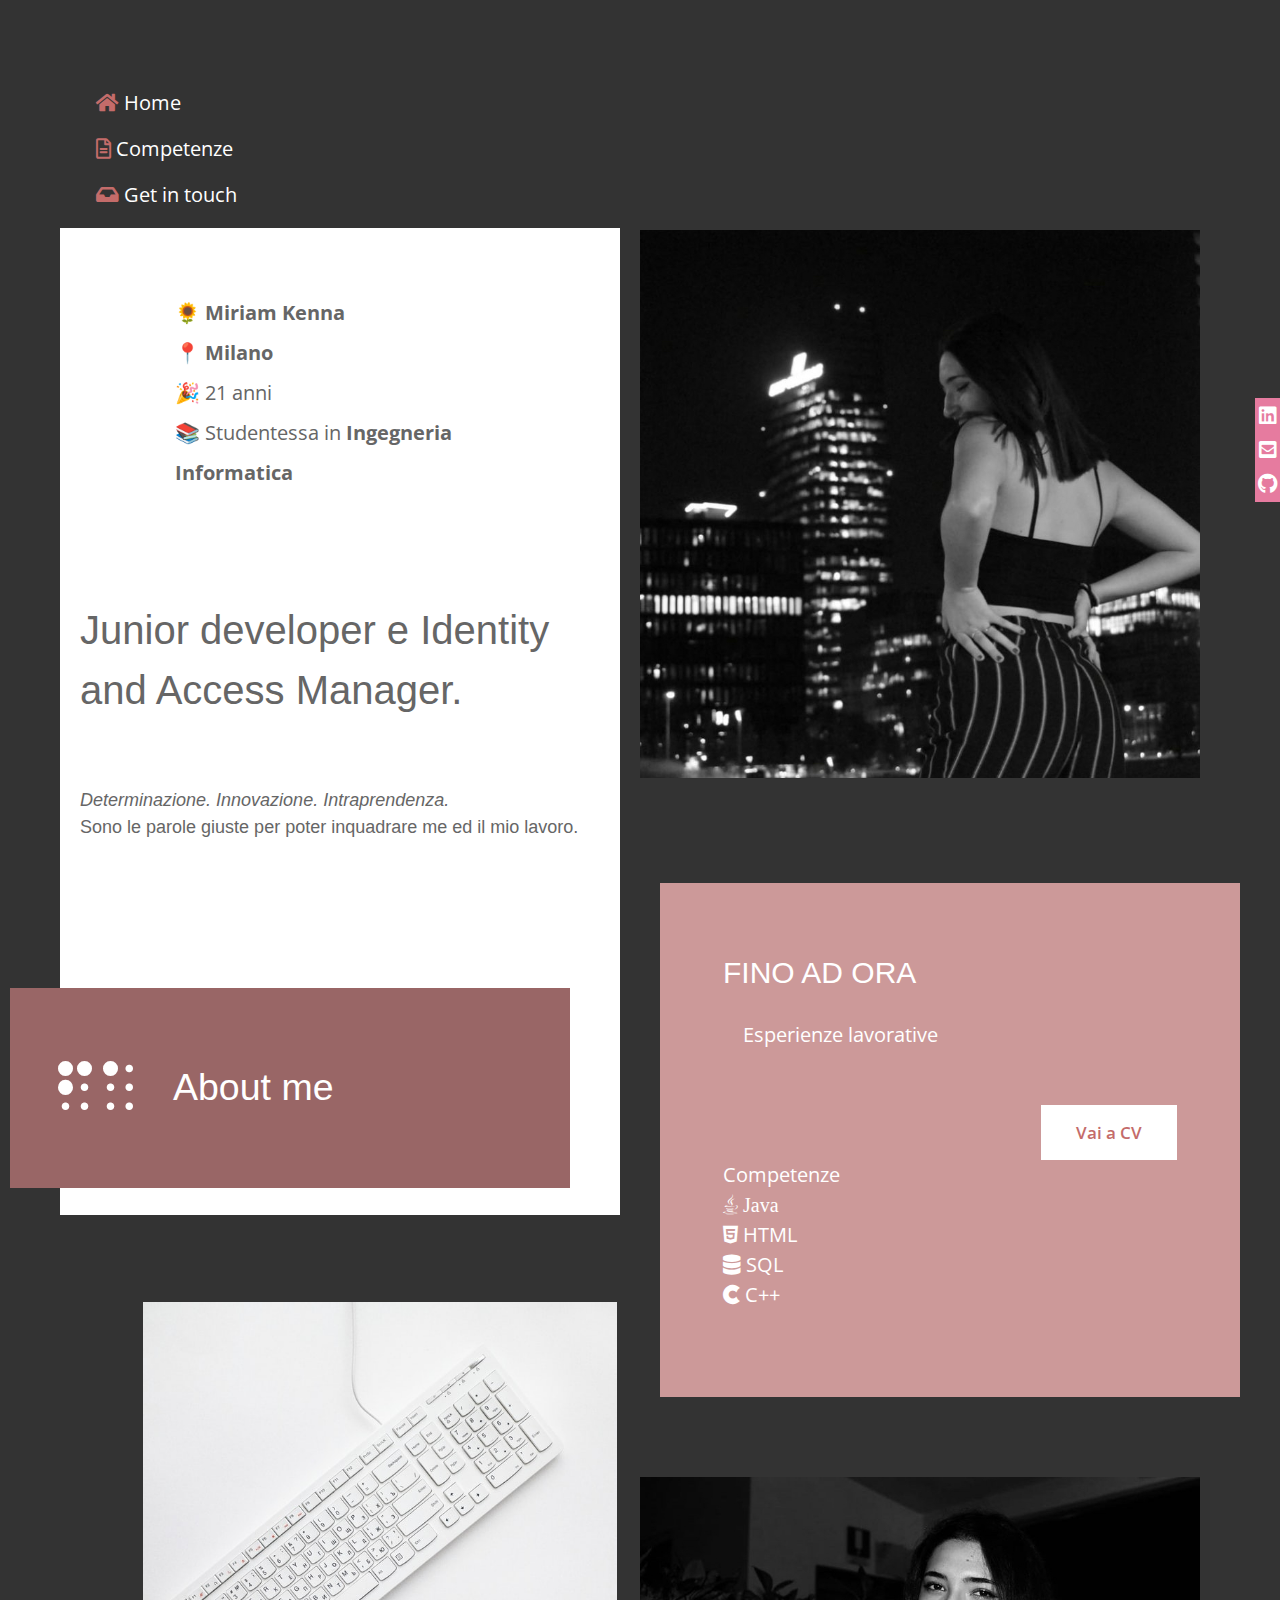
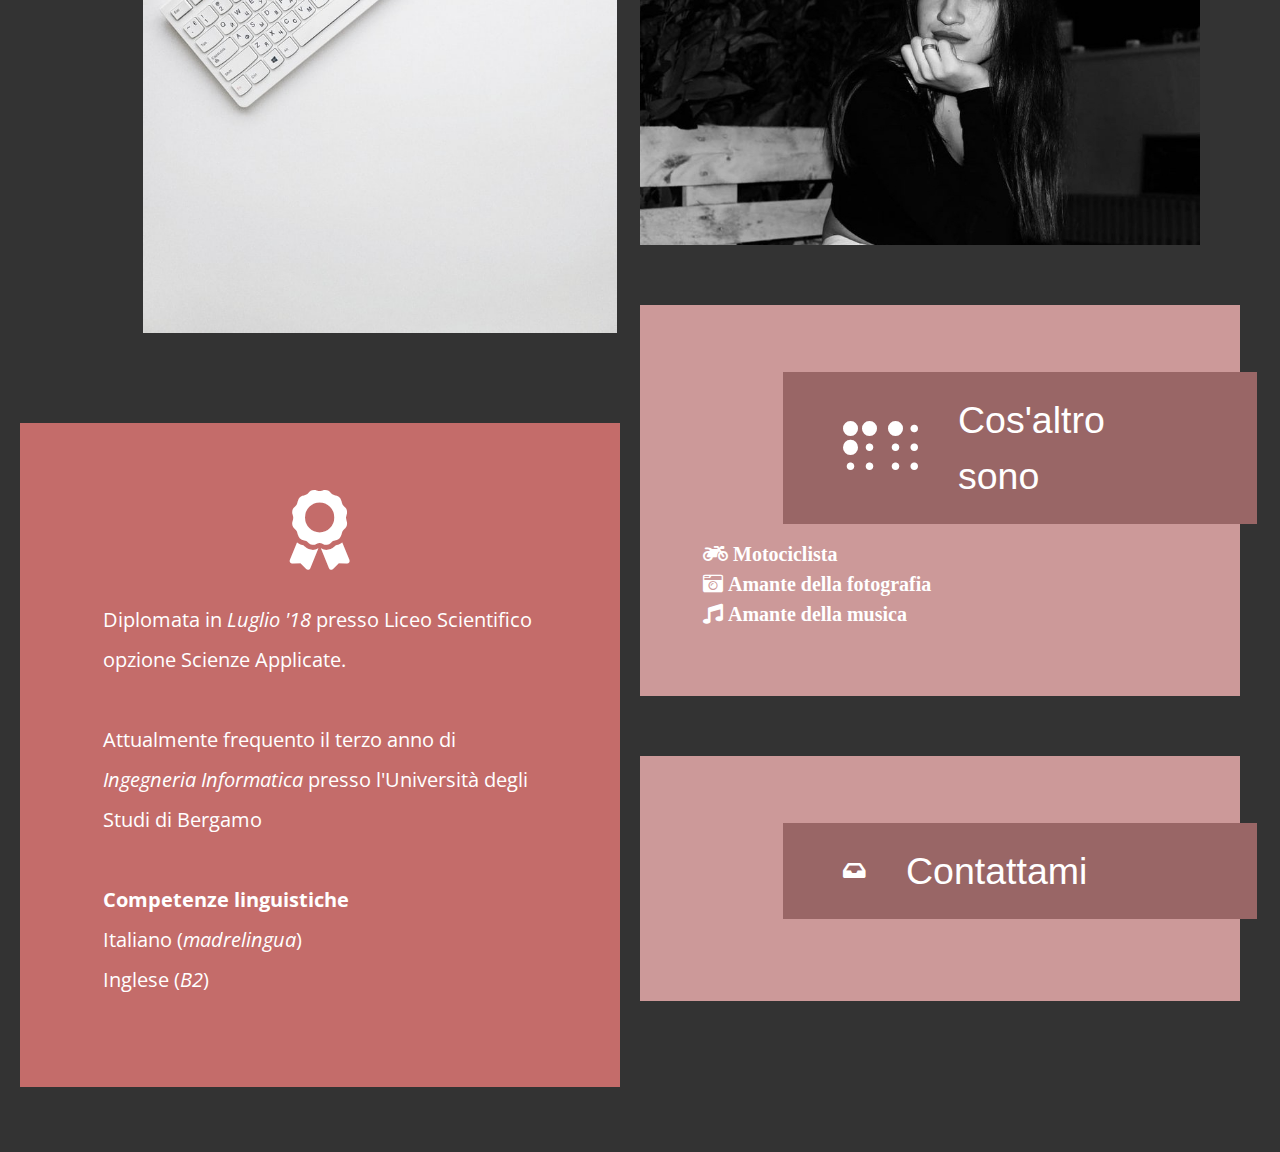
==== commit 0bc451bb: "Non è andato a buon fine il commit precedente, riprovo" ====
--- a/index.html
+++ b/index.html
@@ -9,7 +9,6 @@
     <meta name="description" content="Portfolio di Miriam Kenna">
     <link rel="shortcut icon" href="img/icon.ico" />
     <meta name="apple-mobile-web-app-capable" content="yes">
-    <script src="https://kit.fontawwesome.com/92af127d4c.js" crossorigin="anonymous"></script>
 
     <link rel="stylesheet" href="https://fonts.googleapis.com/css?family=Open+Sans:400,600">
     <link rel="stylesheet" href="css/all.min.css">
@@ -21,29 +20,29 @@
 
 <body class="tm-bg-dark">
     <main class="tm-container masonry">
+        <!--Navbar-->
         <nav class="w3-bar-block menu">
                 <div class="nav-item w3-bar-item w3-hover-pink"><i class="fas fa-home"></i><a href="#home">  Home </a></div>
                 <div class="nav-item w3-bar-item w3-hover-pink"><i class="far fa-file-alt"></i><a href="#middle">   Competenze </a></div>
                 <div class="nav-item w3-bar-item w3-hover-pink"><i class="fas fa-inbox"></i><a href="contattami.html">  Get in touch</a></div>
         </nav>
 
-
-       <br><br> 
+        <br><br> 
+        
+        <!--Introduction-->
         <div class="item tm-bg-white tm-block tm-block-left" data-desktop-seq-no="1" data-mobile-seq-no="1">
             <a name="home"></a>
             <p class="tm-hero-text"> <strong>🌻 Miriam  Kenna </strong> <br>
                 <strong>📍 Milano</strong><br>🎉 21 anni <br>
-                📚 Studentessa in <strong>Ingegneria Informatica</strong> <br>
-                
-                <br> <br>
+                📚 Studentessa in <strong>Ingegneria Informatica</strong> <br><br> <br>
             </p>
 
             <p>
                 <h1>Junior developer e Identity and Access Manager.</h1> <br>
                 <h5><em>Determinazione. Innovazione. Intraprendenza.</em> <br>
                 Sono le parole giuste per poter inquadrare me ed il mio lavoro. </h5>
-
             </p>
+
             <header class="tm-block-brand">
                 <div class="tm-bg-primary-dark tm-text-white tm-block-brand-inner">
                     <i class="fas fa-braille fa-3x"></i>
@@ -51,11 +50,13 @@
                 </div>
             </header>
         </div>
+
         <div class="item tm-block-left" data-desktop-seq-no="7" data-mobile-seq-no="3">
             <div class="tm-block-right-inner tm-block-wider tm-block-pad">
             <img src="img/intro4.jpg" alt="A white keyboard" class="tm-img-left" >
             </div>
         </div>
+
         <div class="item tm-bg-secondary tm-text-white tm-block tm-block-wider tm-block-pad tm-block-left-2" data-desktop-seq-no="3"
             data-mobile-seq-no="5">
             <i class="fas fa-award fa-4x tm-block-icon"></i>
@@ -64,16 +65,17 @@
             
             <b>Competenze linguistiche</b> <br>
             Italiano (<em>madrelingua</em>) <br>
-            Inglese (<em>B2</em>)
-        </p>
-        </div>
-       <!----> 
+            Inglese (<em>B2</em>)</p>
+        </div>
+
         <div class="item" data-desktop-seq-no="6" data-mobile-seq-no="2" >
             <br> <br> <br> <br><br>
             <img src="img/intro.jpg" alt="Image of me with a skyline" class="tm-img-left">
         </div>
+
+        <!--Curriculum-->
         <div class="item tm-block-right" data-desktop-seq-no="7" data-mobile-seq-no="3">
-            <br> <br><br>
+            <br><br><br>
             <div class="tm-block-right-inner tm-bg-primary-light tm-text-white tm-block tm-block-wider tm-block-pad">
                 <a name="middle"></a>
                 <header>
@@ -94,7 +96,7 @@
                         <i class="fas fa-database"></i> SQL <br>
                         <i class="fab fa-cuttlefish"></i> C++ <br>
                     </div>
-                 
+                </p>
             </div>
         </div>
 
@@ -104,49 +106,50 @@
             <br><br> 
         </div>
 
-            <br>
-    <div>
-        <div class="tm-block-right-inner tm-bg-primary-light tm-text-white tm-block tm-block-wider tm-block-pad">
-
-            <header class="tm-block-brand2">
-                <div class="tm-bg-primary-dark tm-text-white tm-block-brand-inner2">
-                    <i class="fas fa-braille fa-3x"></i>
-                    <h1 class="tm-brand-name">Cos'altro sono</h1>
-                </div>
-            </header>
-            <i class="fas fa-motorcycle">  Motociclista</i> <br>
-            <i class="fas fa-camera-retro">  Amante della fotografia</i> <br>
-            <i class="fas fa-music">  Amante della musica</i>
-        </div>
-       
-    </div>
-    <br> <br>
-    <div>
-        <div class="tm-block-right-inner tm-bg-primary-light tm-text-white tm-block tm-block-wider tm-block-pad">
-            <header class="tm-block-brand2">
-                <div class="tm-bg-primary-dark tm-text-white tm-block-brand-inner2">
-                    <i class="fas fa-inbox"></i>
-                    <h1 class="tm-brand-name"><a href="contattami.html">Contattami</a></h1>
-                </div>
-            </header>
-        </div>
-       
-    </div>
-
-    <div class="social-container">
-        <table class="social-icons">
-           <tr><td> <a href="https://www.linkedin.com/in/miriam-kenna-b63091130"><i class="fab fa-linkedin"></i></a> </td></tr>
-           <tr><td> <a href="mailto:miriam.kenna@outlook.com"><i class="fas fa-envelope-square"></i></a> </td></tr>
-           <tr><td><a href="https://github.com/miriamkenna"><i class="fab fa-github"></i></a> </td></tr>
-        </table>
+        <br>
+
+        <!--Another description of me-->
+        <div>
+            <div class="tm-block-right-inner tm-bg-primary-light tm-text-white tm-block tm-block-wider tm-block-pad">
+                <header class="tm-block-brand2">
+                    <div class="tm-bg-primary-dark tm-text-white tm-block-brand-inner2">
+                        <i class="fas fa-braille fa-3x"></i>
+                        <h1 class="tm-brand-name">Cos'altro sono</h1>
+                    </div>
+                </header>
+                <i class="fas fa-motorcycle">  Motociclista</i> <br>
+                <i class="fas fa-camera-retro">  Amante della fotografia</i> <br>
+                <i class="fas fa-music">  Amante della musica</i>
+            </div>
+       </div>
+        <br> <br>
+
+        <!--Link to the form in page contattami.html-->
+        <div>
+            <div class="tm-block-right-inner tm-bg-primary-light tm-text-white tm-block tm-block-wider tm-block-pad">
+                <header class="tm-block-brand2">
+                    <div class="tm-bg-primary-dark tm-text-white tm-block-brand-inner2">
+                        <i class="fas fa-inbox"></i>
+                        <h1 class="tm-brand-name"><a href="contattami.html">Contattami</a></h1>
+                    </div>
+                </header>
+            </div>
         
-    </div>
+        </div>
+
+        <!--Social icons-->
+        <div class="social-container">
+            <table class="social-icons">
+            <tr><td> <a href="https://www.linkedin.com/in/miriam-kenna-b63091130"><i class="fab fa-linkedin"></i></a> </td></tr>
+            <tr><td> <a href="mailto:miriam.kenna@outlook.com"><i class="fas fa-envelope-square"></i></a> </td></tr>
+            <tr><td><a href="https://github.com/miriamkenna"><i class="fab fa-github"></i></a> </td></tr>
+            </table>
+        </div>
 
     </main>
 
     <script src="js/jquery-3.3.1.min.js"></script>
-    <script src="js/script.js"></script>
-
+    <script src="https://kit.fontawwesome.com/92af127d4c.js" crossorigin="anonymous"></script>
     <script>
 
         let callAdjustLayout;
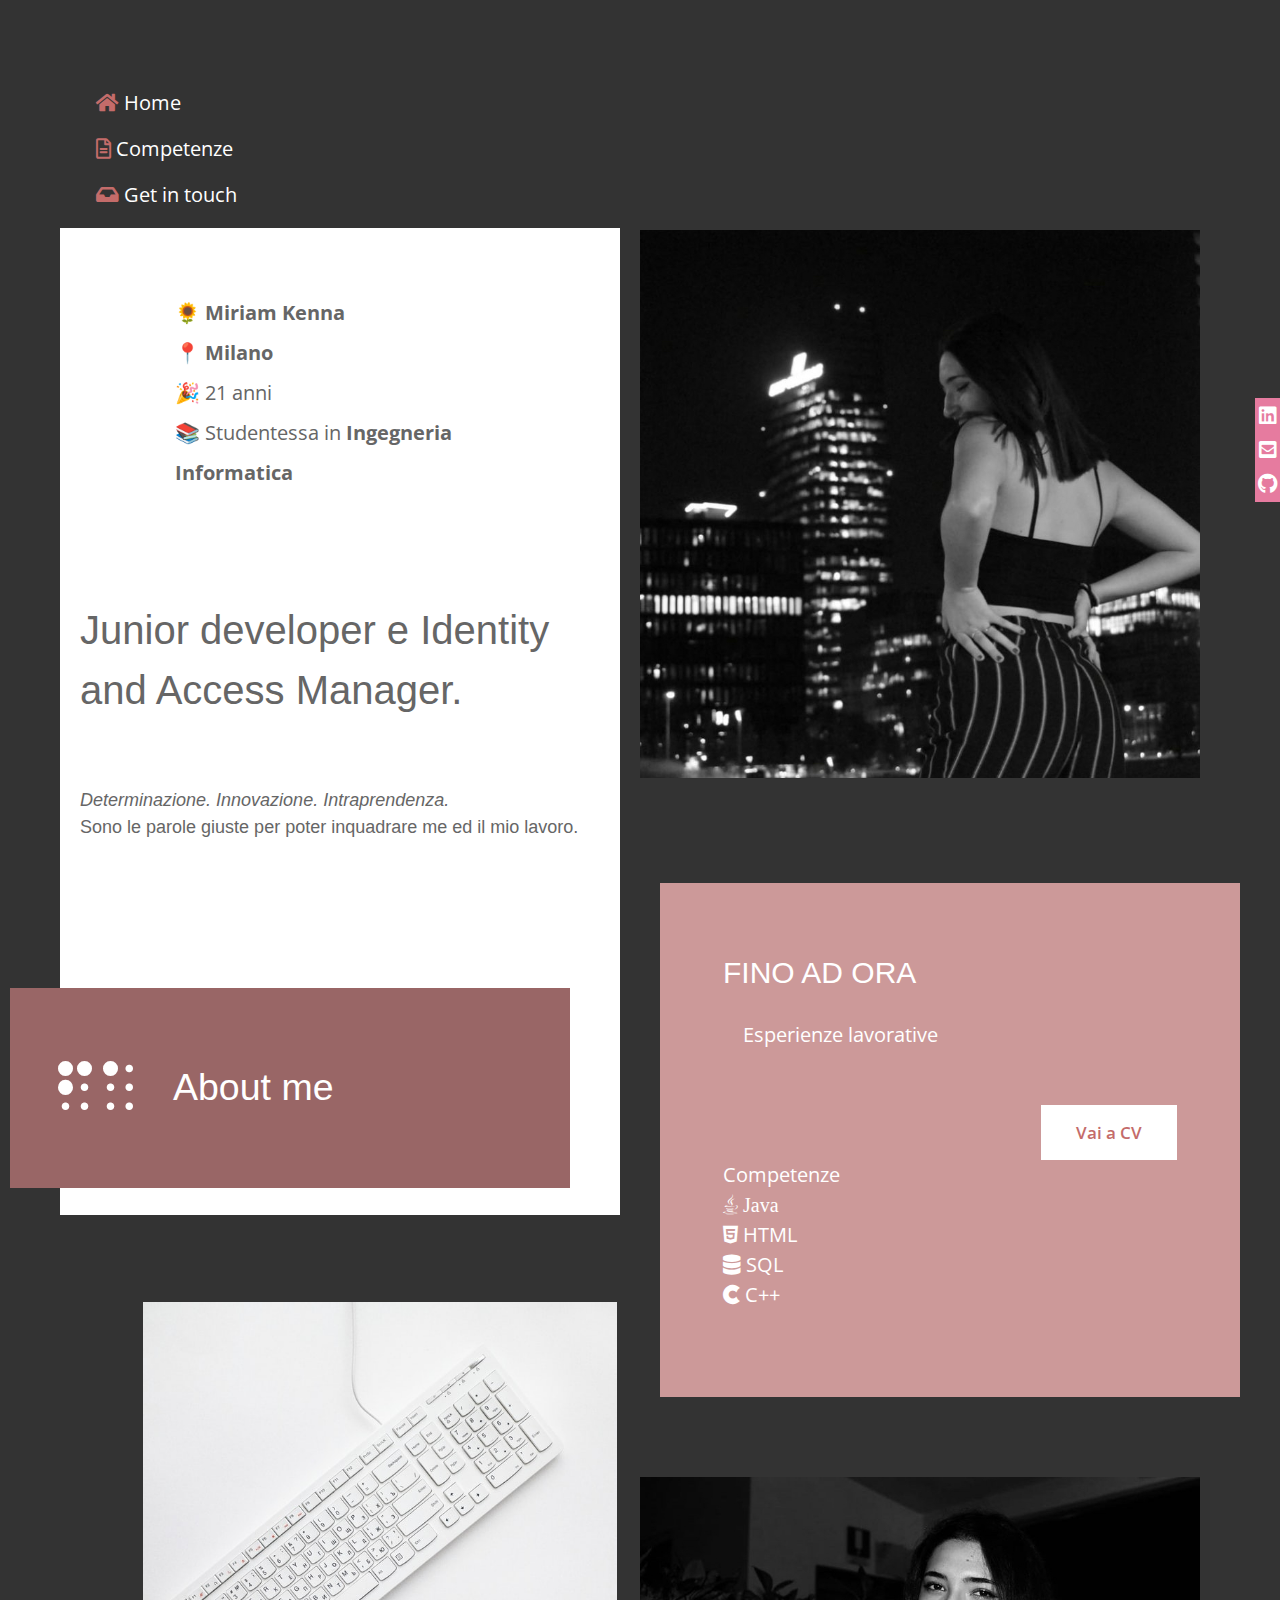
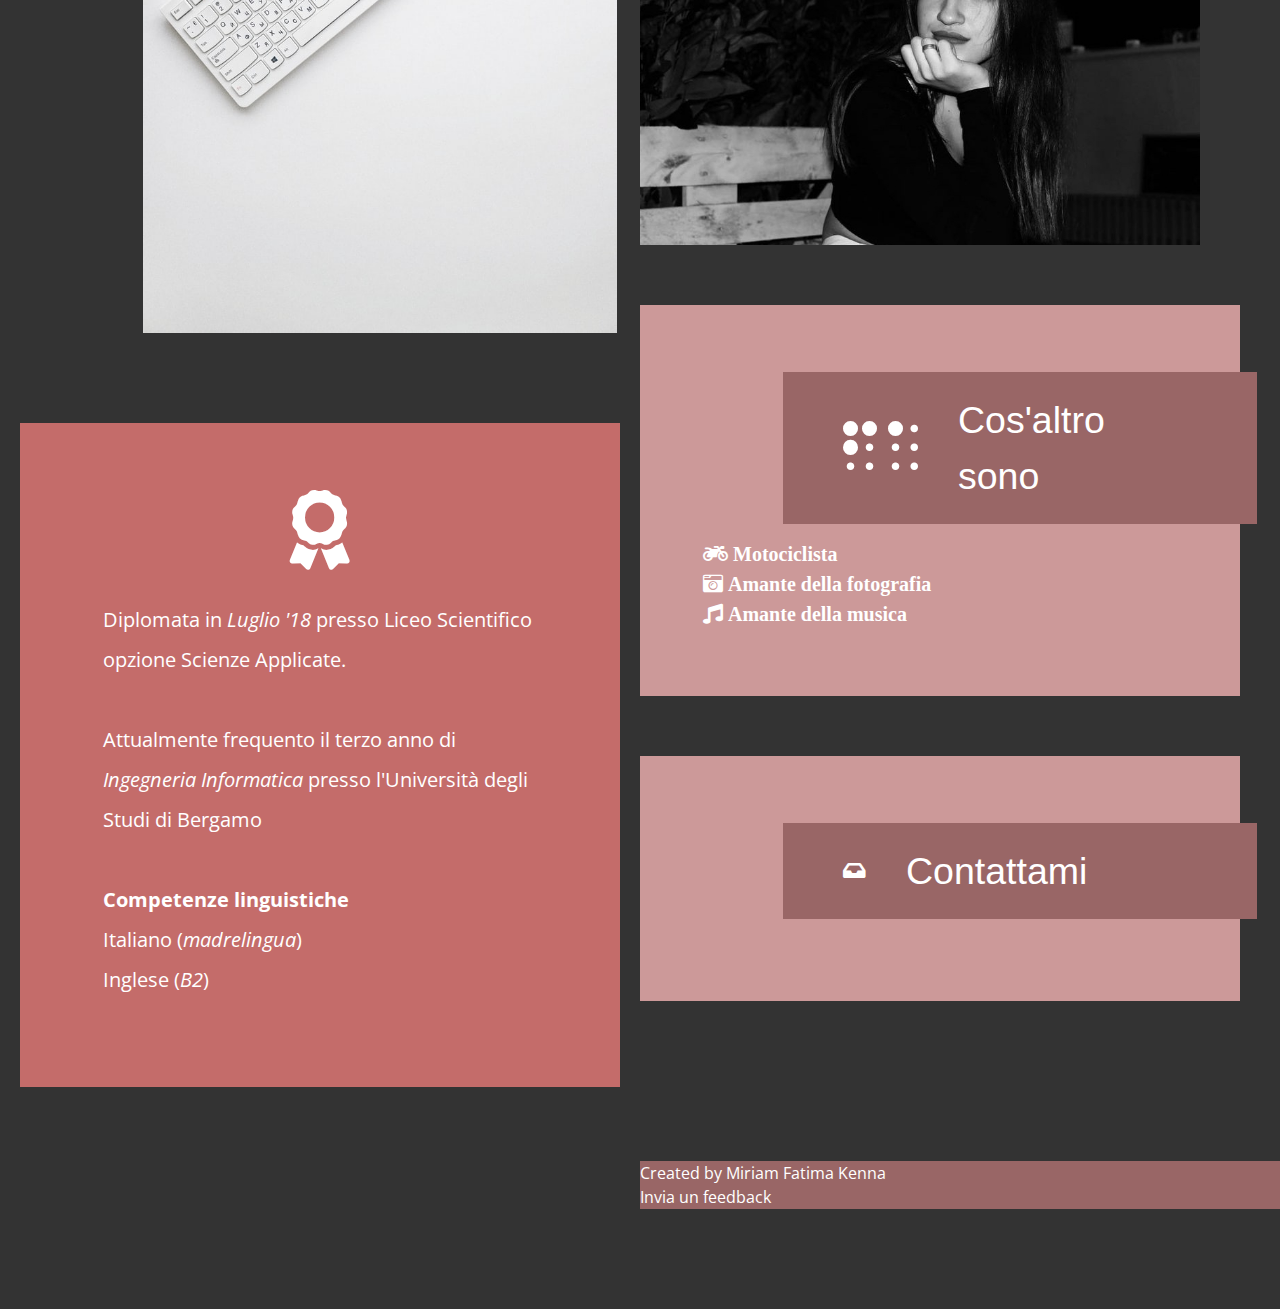
==== commit e8296b03: "Inserito footer in tutte le pagine" ====
--- a/index.html
+++ b/index.html
@@ -23,12 +23,12 @@
         <!--Navbar-->
         <nav class="w3-bar-block menu">
                 <div class="nav-item w3-bar-item w3-hover-pink"><i class="fas fa-home"></i><a href="#home">  Home </a></div>
-                <div class="nav-item w3-bar-item w3-hover-pink"><i class="far fa-file-alt"></i><a href="#middle">   Competenze </a></div>
+                <div class="nav-item w3-bar-item w3-hover-pink"><i class="far fa-file-alt"></i><a href="cv.html">   Competenze </a></div>
                 <div class="nav-item w3-bar-item w3-hover-pink"><i class="fas fa-inbox"></i><a href="contattami.html">  Get in touch</a></div>
         </nav>
 
         <br><br> 
-        
+
         <!--Introduction-->
         <div class="item tm-bg-white tm-block tm-block-left" data-desktop-seq-no="1" data-mobile-seq-no="1">
             <a name="home"></a>
@@ -77,7 +77,6 @@
         <div class="item tm-block-right" data-desktop-seq-no="7" data-mobile-seq-no="3">
             <br><br><br>
             <div class="tm-block-right-inner tm-bg-primary-light tm-text-white tm-block tm-block-wider tm-block-pad">
-                <a name="middle"></a>
                 <header>
                     <h2 class="tm-text-uppercase">
                         Fino ad ora
@@ -146,105 +145,20 @@
             </table>
         </div>
 
+        <!--Footer-->
+        <p>
+            <br><br><br>
+            <footer class="tm-footer">
+                Created by Miriam Fatima Kenna <br>
+                <a href="mailto:miriam.kenna@outlook.com">Invia un feedback</i></a>
+            </footer>
+        </p>
+        
     </main>
 
     <script src="js/jquery-3.3.1.min.js"></script>
     <script src="https://kit.fontawwesome.com/92af127d4c.js" crossorigin="anonymous"></script>
-    <script>
-
-        let callAdjustLayout;
-        let currentLayout = "desktop",
-            nextLayout = "desktop";
-
-        /**
-         * detect IE
-         * returns version of IE or false, if browser is not Internet Explorer
-         */
-        function detectIE() {
-            var ua = window.navigator.userAgent;
-
-            var msie = ua.indexOf('MSIE ');
-            if (msie > 0) {
-                // IE 10 or older => return version number
-                return parseInt(ua.substring(msie + 5, ua.indexOf('.', msie)), 10);
-            }
-
-            var trident = ua.indexOf('Trident/');
-            if (trident > 0) {
-                // IE 11 => return version number
-                var rv = ua.indexOf('rv:');
-                return parseInt(ua.substring(rv + 3, ua.indexOf('.', rv)), 10);
-            }
-
-            var edge = ua.indexOf('Edge/');
-            if (edge > 0) {
-                // Edge (IE 12+) => return version number
-                return parseInt(ua.substring(edge + 5, ua.indexOf('.', edge)), 10);
-            }
-
-            // other browser
-            return false;
-        }
-
-        // Adjust layout based on the browser width
-        function adjustLayout() {
-            let block1, block2, block3, block4, block5, block6, block7, block8, block9;
-
-            if (window.innerWidth <= 1199) {
-                // Mobile layout
-                nextLayout = "mobile";
-                block1 = $("div[data-mobile-seq-no='1']");
-                block2 = $("div[data-mobile-seq-no='2']");
-                block3 = $("div[data-mobile-seq-no='3']");
-                block4 = $("div[data-mobile-seq-no='4']");
-                block5 = $("div[data-mobile-seq-no='5']");
-                block6 = $("div[data-mobile-seq-no='6']");
-                block7 = $("div[data-mobile-seq-no='7']");
-                block8 = $("div[data-mobile-seq-no='8']");
-                block9 = $("div[data-mobile-seq-no='9']");
-            } else {
-                // Desktop layout
-                nextLayout = "desktop";
-                block1 = $("div[data-desktop-seq-no='1']");
-                block2 = $("div[data-desktop-seq-no='2']");
-                block3 = $("div[data-desktop-seq-no='3']");
-                block4 = $("div[data-desktop-seq-no='4']");
-                block5 = $("div[data-desktop-seq-no='5']");
-                block6 = $("div[data-desktop-seq-no='6']");
-                block7 = $("div[data-desktop-seq-no='7']");
-                block8 = $("div[data-desktop-seq-no='8']");
-                block9 = $("div[data-desktop-seq-no='9']");
-            }
-
-            if (nextLayout !== currentLayout) {
-                // Reorder blocks based on their seq no
-                block1.after(block2.detach());
-                block2.after(block3.detach());
-                block3.after(block4.detach());
-                block4.after(block5.detach());
-                block5.after(block6.detach());
-                block6.after(block7.detach());
-                block7.after(block8.detach());
-                block8.after(block9.detach());
-                currentLayout = nextLayout;
-            }
-        }
-
-        // Adjust layout upon window resize
-        window.onresize = function () {
-            clearTimeout(callAdjustLayout);
-            callAdjustLayout = setTimeout(adjustLayout, 100);
-        }
-
-        // DOM is ready
-        $(function () {
-            if (detectIE()) {
-                alert('Please use the latest version of Chrome or Firefox for best browsing experience.');
-            }
-
-            adjustLayout();
-        })
-    </script>
+    <script src="js/newscript.js"></script>
 </body>
 
 </html>--- a/css/tooplate-style.css
+++ b/css/tooplate-style.css
@@ -8,7 +8,9 @@
 
 Primary Dark:       #996666
 Primary Light:      #cc9999
+Primary Over::      #c5c5e6
 Secondary:          #c46c6a
+Table Background:   #e67b9f
 Dark Background:    #333333
 Dark Gray Text:     #666666
 Light Gray Text:    #999999
@@ -346,29 +348,12 @@
 }
 
 .tm-footer {
-  display: -webkit-box;
-  display: -ms-flexbox;
-  display: flex;
-  -webkit-box-align: center;
-  -ms-flex-align: center;
-  align-items: center;
-  max-width: 600px;
-  margin-right: 0;
-  margin-left: auto;
-}
-
-.tm-footer,
-.tm-footer a {
-  color: #cbcbcb;
-}
-
-.tm-footer a:hover {
-  color: #996666;
-}
-
-.tm-footer p {
+  background-color: #996666;
+  color: #ffffff;
   font-size: 16px;
-}
+  width: 200%;
+}
+
 
 @media (max-width: 1232px) {
   body {
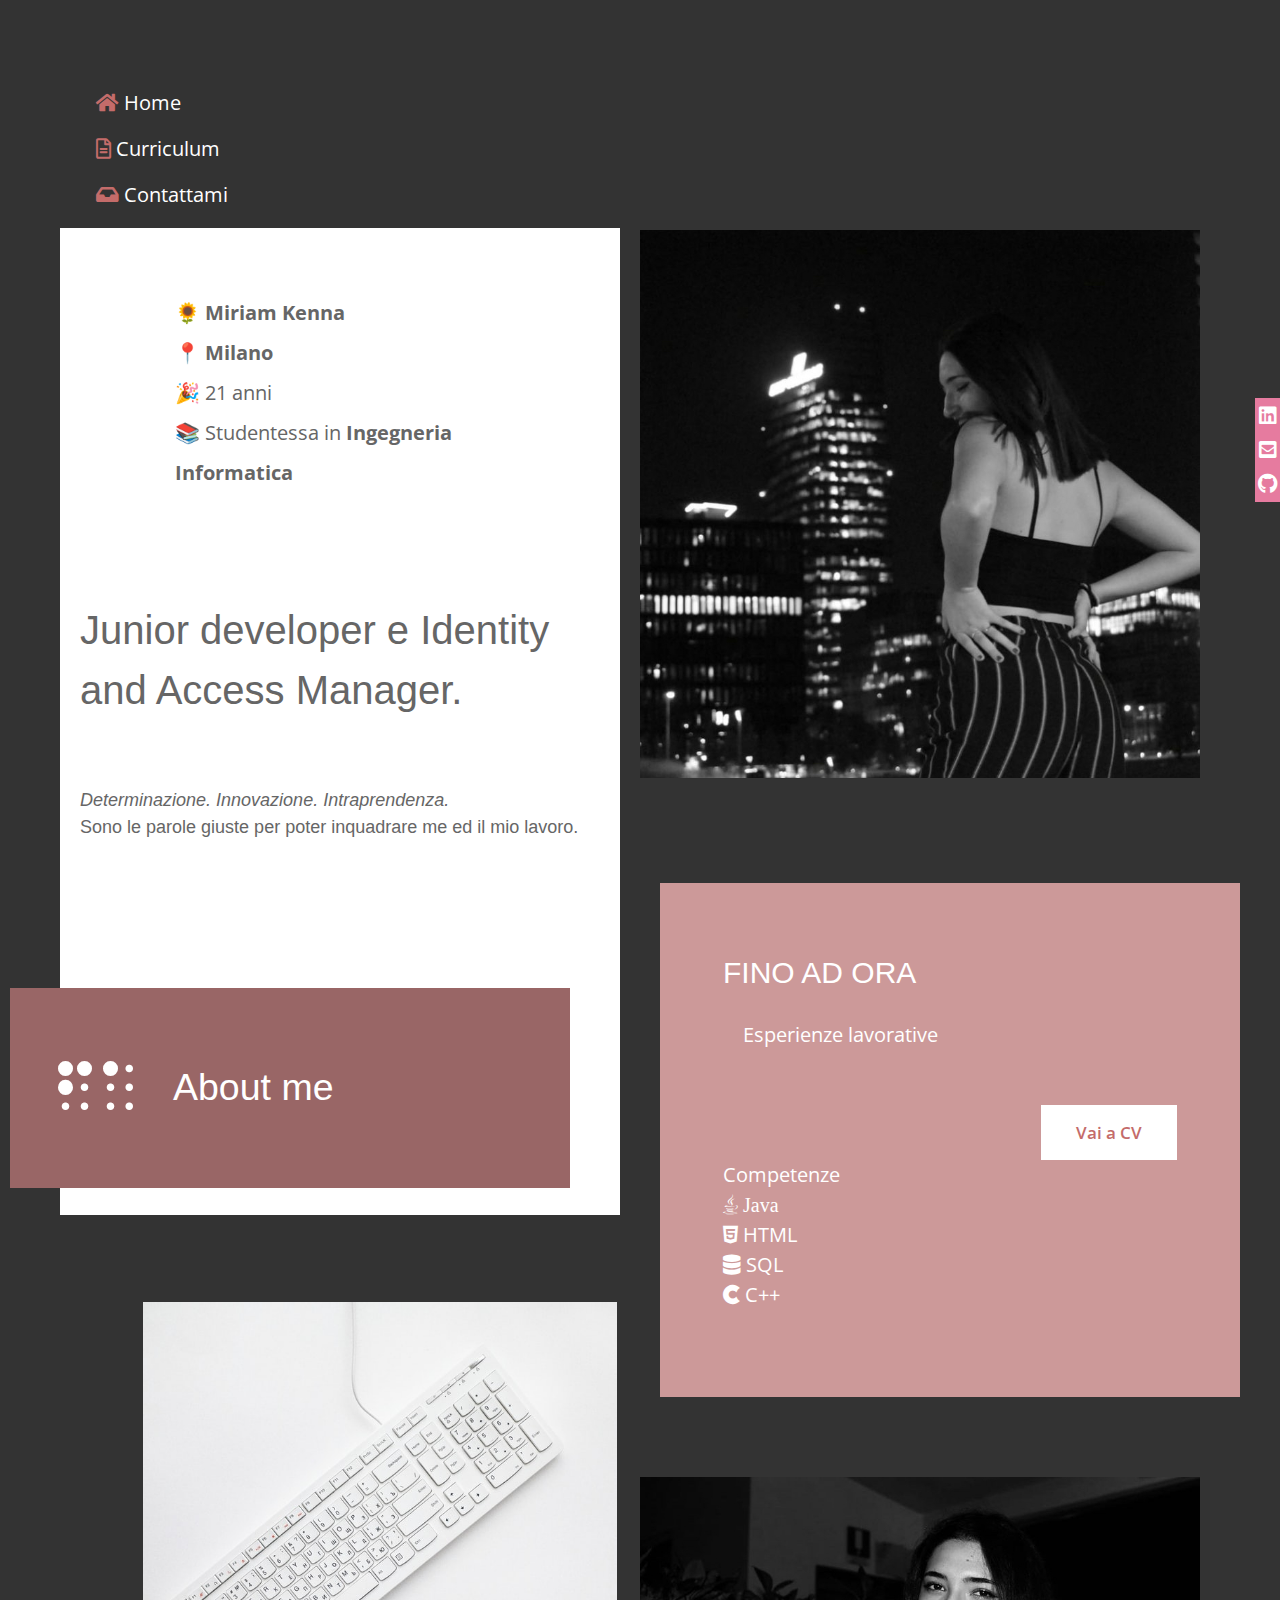
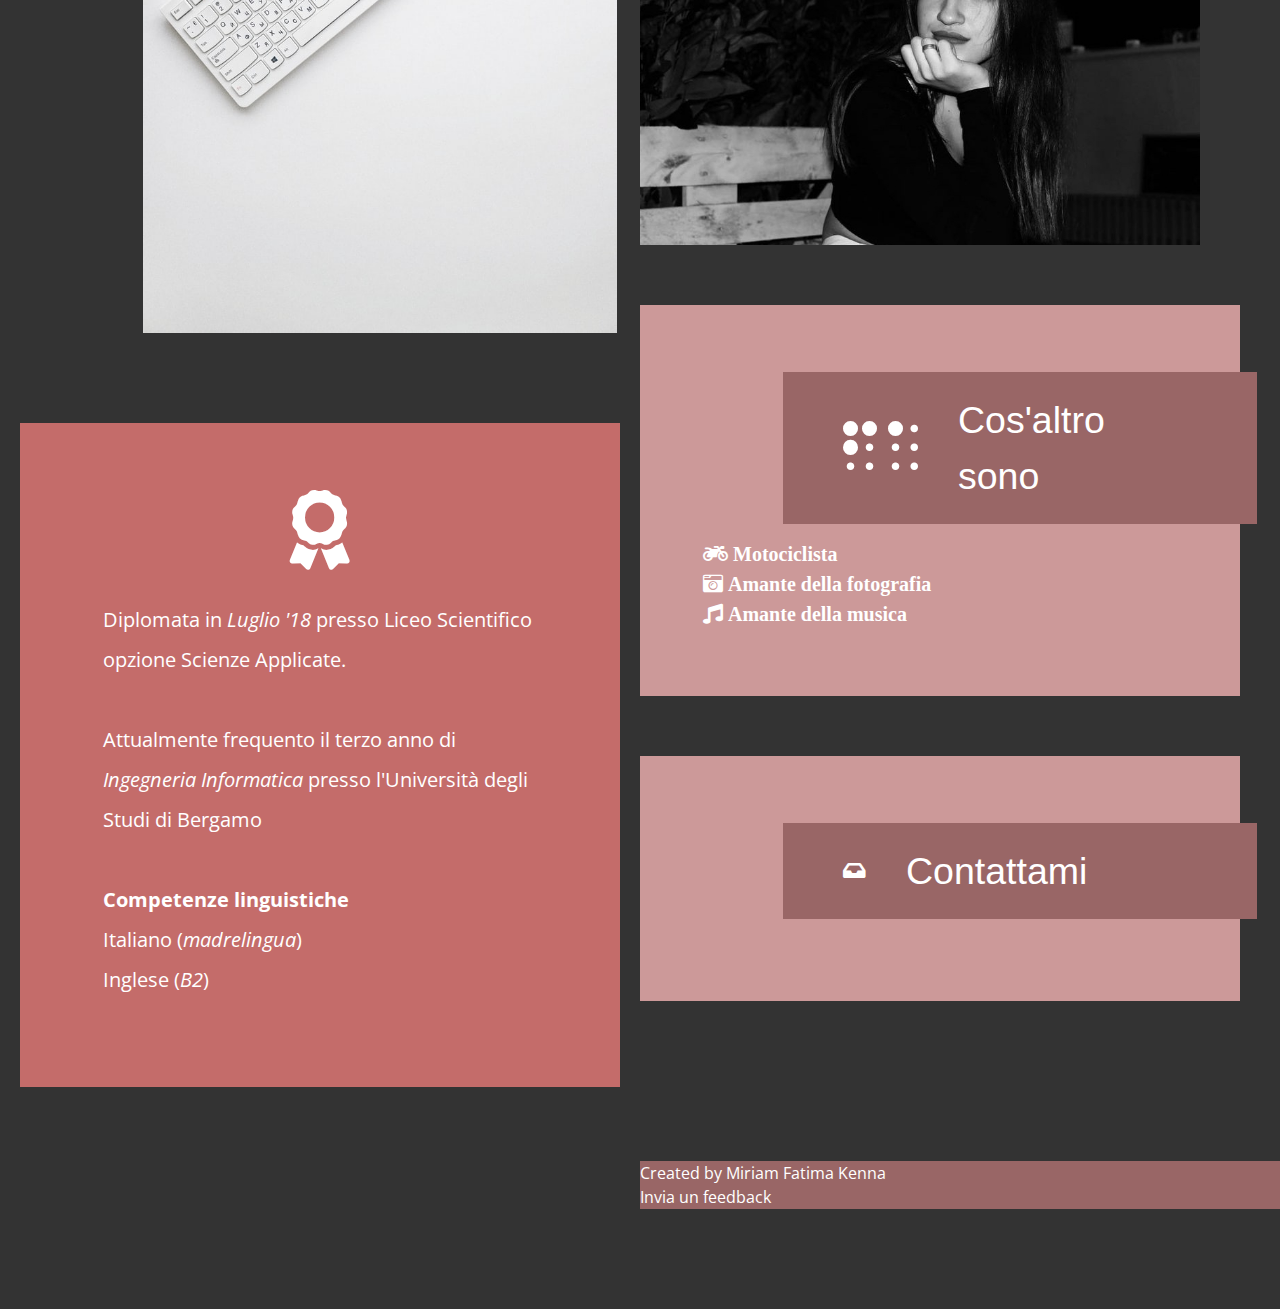
==== commit 9b76acc0: "Aggiustato errore di battitura!" ====
--- a/index.html
+++ b/index.html
@@ -18,13 +18,13 @@
 
 </head>
 
-<body class="tm-bg-dark">
+<body class="tm-bg-dark" onload="alert(‘Benvenuti sul portfolio di Miriam’)">
     <main class="tm-container masonry">
         <!--Navbar-->
         <nav class="w3-bar-block menu">
                 <div class="nav-item w3-bar-item w3-hover-pink"><i class="fas fa-home"></i><a href="#home">  Home </a></div>
-                <div class="nav-item w3-bar-item w3-hover-pink"><i class="far fa-file-alt"></i><a href="cv.html">   Competenze </a></div>
-                <div class="nav-item w3-bar-item w3-hover-pink"><i class="fas fa-inbox"></i><a href="contattami.html">  Get in touch</a></div>
+                <div class="nav-item w3-bar-item w3-hover-pink"><i class="far fa-file-alt"></i><a href="cv.html">   Curriculum </a></div>
+                <div class="nav-item w3-bar-item w3-hover-pink"><i class="fas fa-inbox"></i><a href="contattami.html">  Contattami</a></div>
         </nav>
 
         <br><br> 
@@ -46,7 +46,7 @@
             <header class="tm-block-brand">
                 <div class="tm-bg-primary-dark tm-text-white tm-block-brand-inner">
                     <i class="fas fa-braille fa-3x"></i>
-                    <h1 class="tm-brand-name">About me</h1>
+                    <h2 class="tm-brand-name">About me</h2>
                 </div>
             </header>
         </div>
@@ -113,7 +113,7 @@
                 <header class="tm-block-brand2">
                     <div class="tm-bg-primary-dark tm-text-white tm-block-brand-inner2">
                         <i class="fas fa-braille fa-3x"></i>
-                        <h1 class="tm-brand-name">Cos'altro sono</h1>
+                        <h2 class="tm-brand-name">Cos'altro sono</h2>
                     </div>
                 </header>
                 <i class="fas fa-motorcycle">  Motociclista</i> <br>
@@ -129,7 +129,7 @@
                 <header class="tm-block-brand2">
                     <div class="tm-bg-primary-dark tm-text-white tm-block-brand-inner2">
                         <i class="fas fa-inbox"></i>
-                        <h1 class="tm-brand-name"><a href="contattami.html">Contattami</a></h1>
+                        <h3 class="tm-brand-name"><a href="contattami.html">Contattami</a></h3>
                     </div>
                 </header>
             </div>
@@ -157,8 +157,9 @@
     </main>
 
     <script src="js/jquery-3.3.1.min.js"></script>
+    <script src="js/newscript.js"></script>
     <script src="https://kit.fontawwesome.com/92af127d4c.js" crossorigin="anonymous"></script>
-    <script src="js/newscript.js"></script>
+    
 </body>
 
 </html>